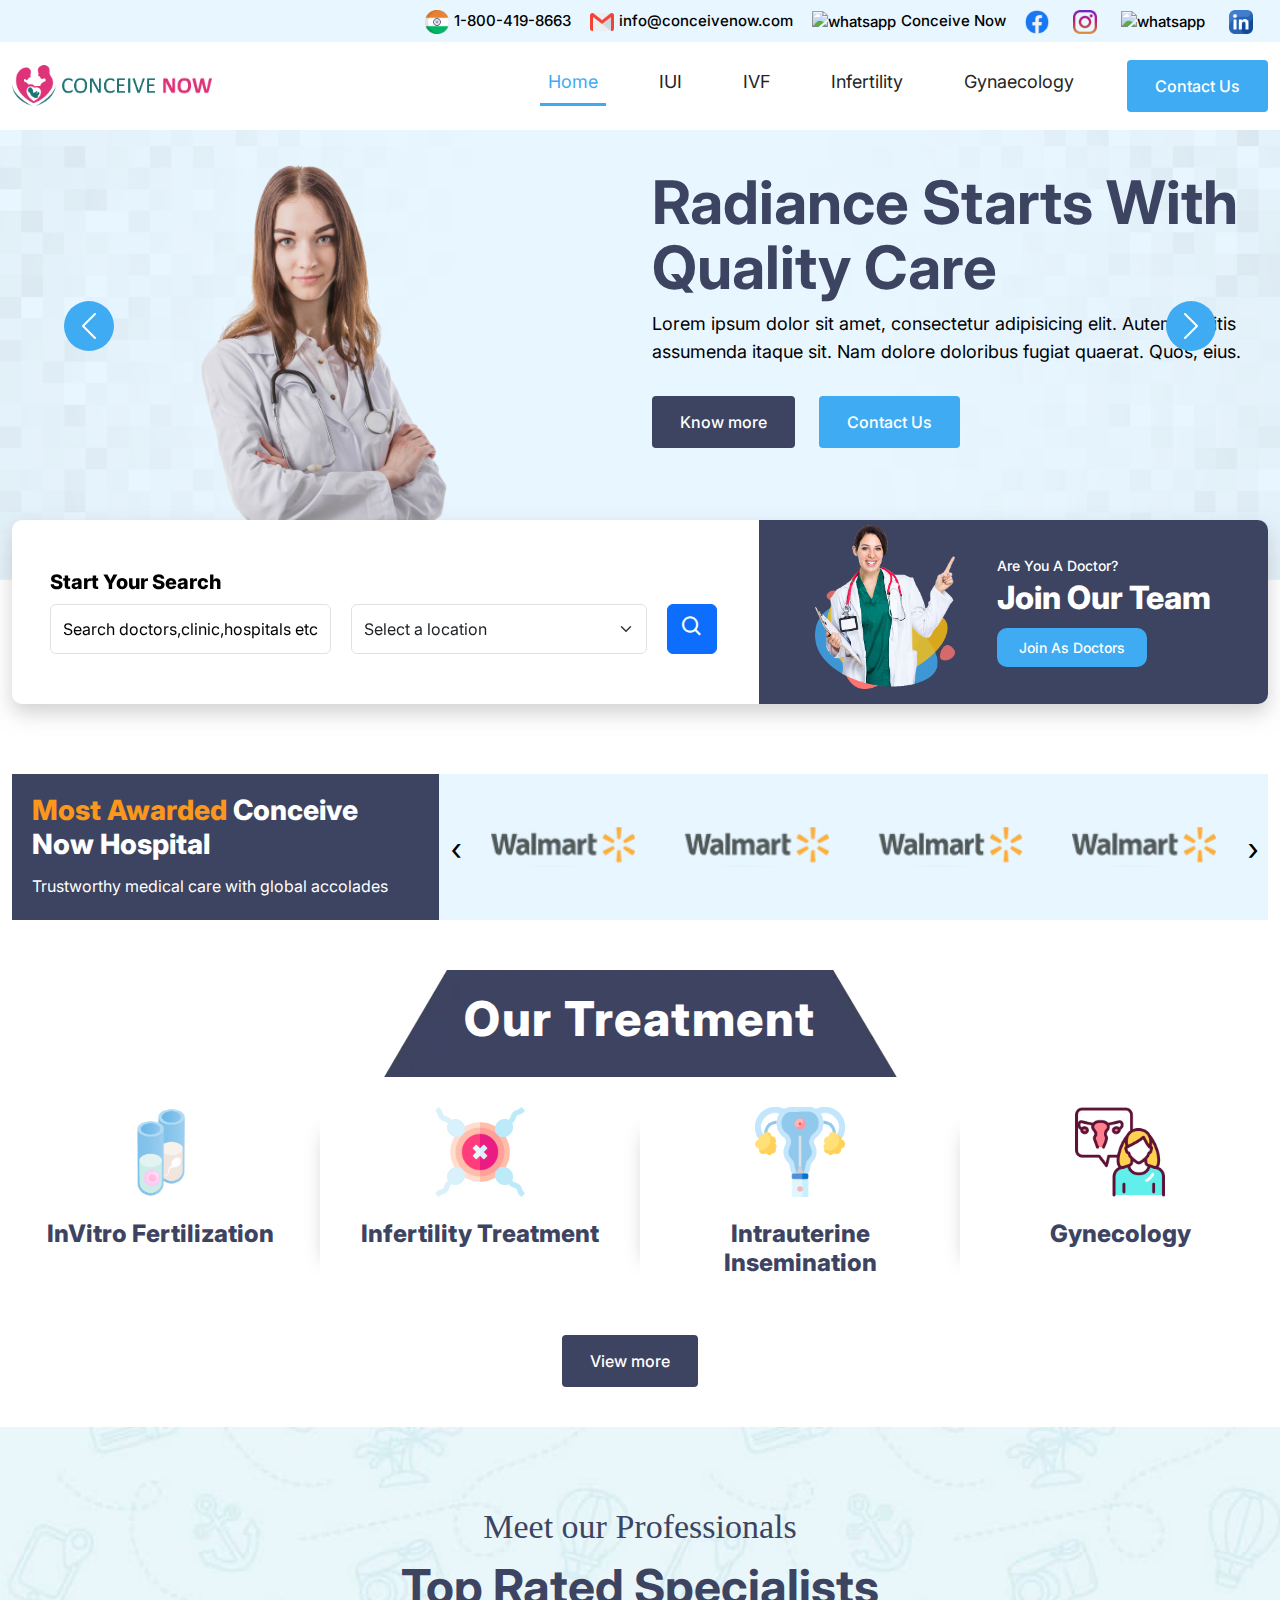
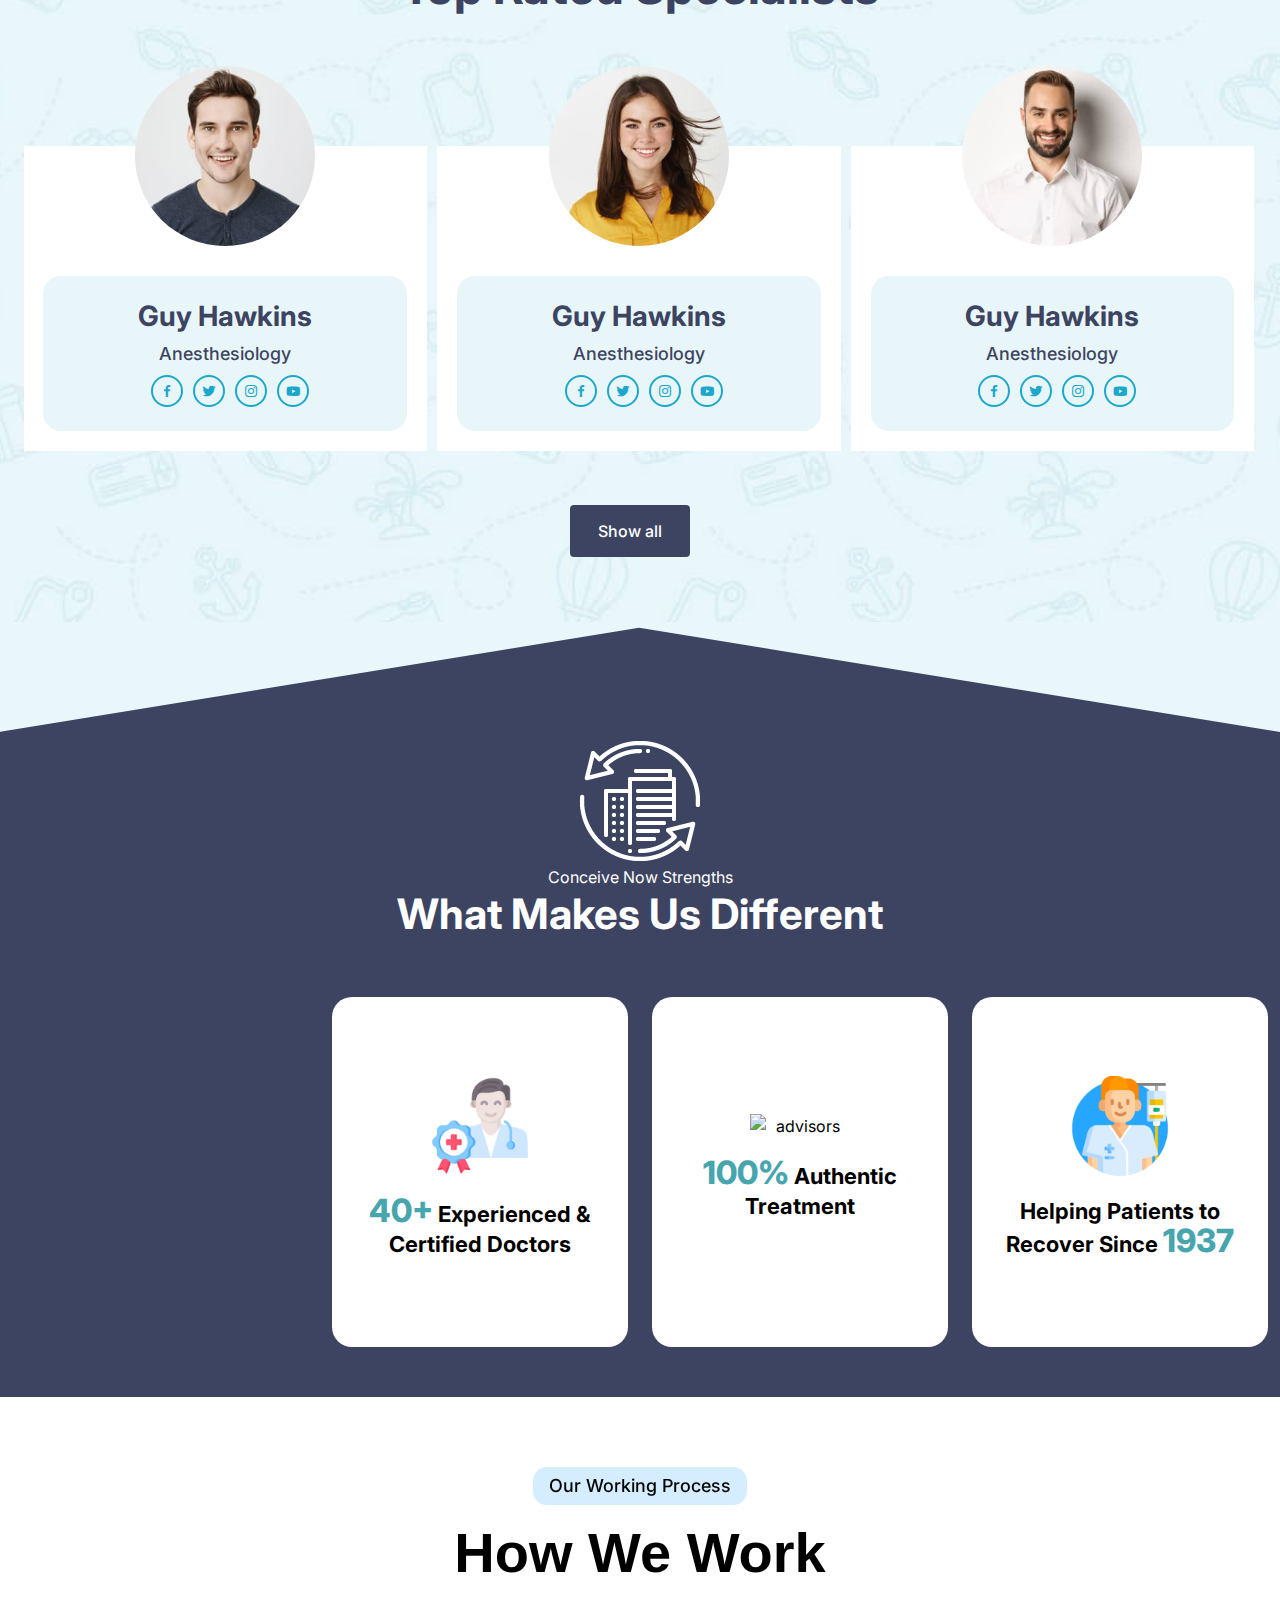
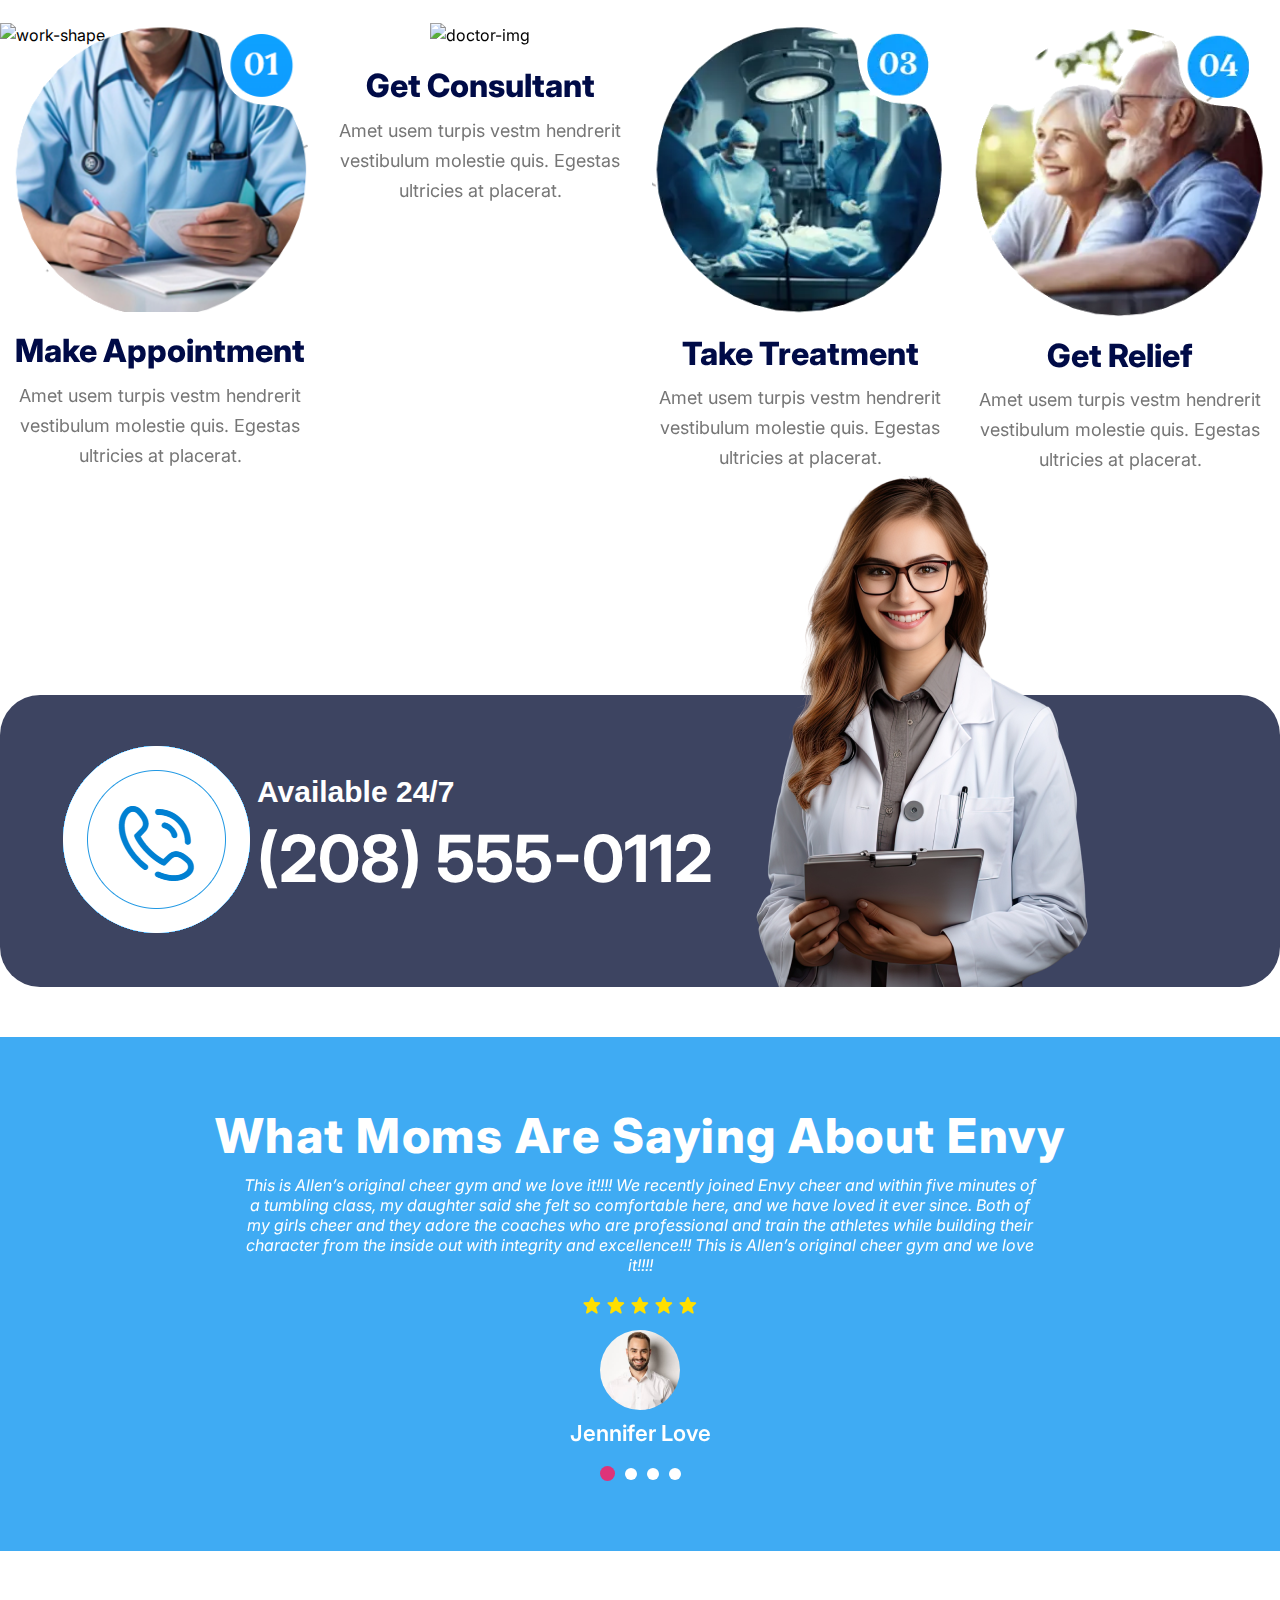
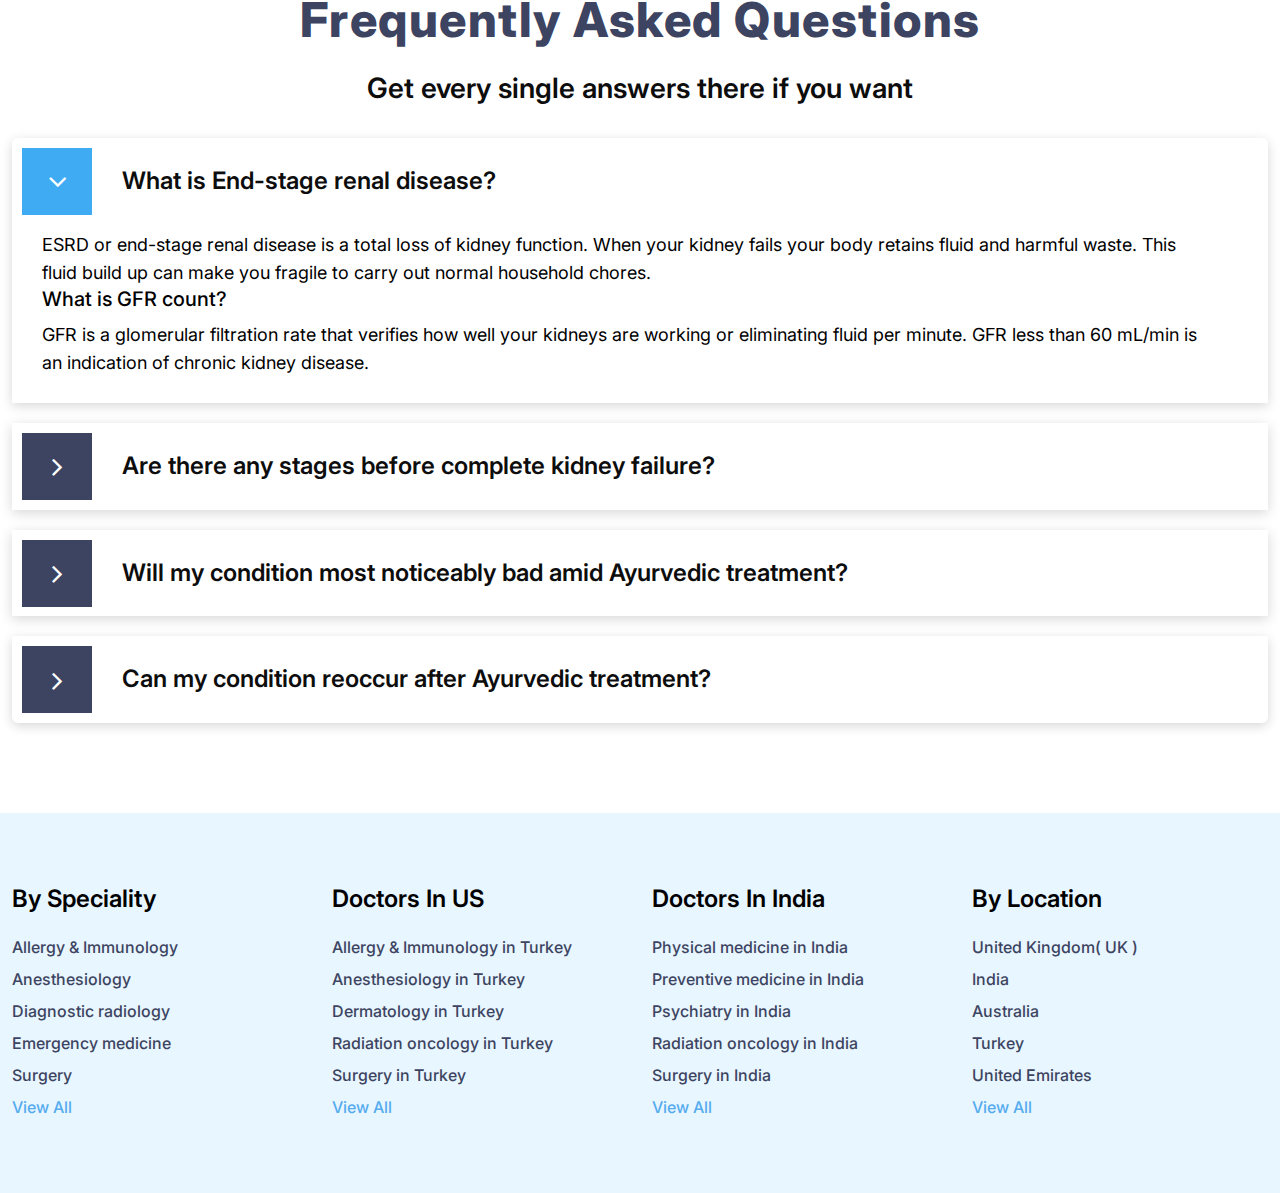
==== index.html @ 5bf01d91 "Add files via upload" ====
<!doctype html>
<html lang="en">
  <head>
    <!-- Required meta tags -->
    <meta charset="utf-8">
    <meta name="viewport" content="width=device-width, initial-scale=1, shrink-to-fit=no">
    <meta name="robots" content="noindex, nofollow">
	<!--<link rel="icon" type="image/x-icon" href="img//favicon.webp"> --->
    <!-- Bootstrap CSS -->
	<link href="https://unpkg.com/aos@2.3.1/dist/aos.css" rel="stylesheet">
	<link href='https://unpkg.com/boxicons@2.1.4/css/boxicons.min.css' rel='stylesheet'>
	<link rel="stylesheet" href="https://cdn.jsdelivr.net/npm/bootstrap@5.0.2/dist/css/bootstrap.min.css" onload="this.onload=null;this.rel='stylesheet'">
    <link rel="preload" as="style" href="https://cdnjs.cloudflare.com/ajax/libs/OwlCarousel2/2.3.4/assets/owl.carousel.min.css" onload="this.onload=null;this.rel='stylesheet'">
    <link href="https://fonts.googleapis.com/css2?family=Gowun+Batang:wght@400;700&family=Inter:opsz,wght@14..32,100..900&display=swap" rel="stylesheet">
    <link href="https://cdn.jsdelivr.net/npm/swiper@10/swiper-bundle.min.css" rel="stylesheet">
    <link rel="stylesheet" href="https://cdnjs.cloudflare.com/ajax/libs/font-awesome/4.7.0/css/font-awesome.css">
    <link href="css/style.css" type="text/css" rel="stylesheet">
	<link href="css/responsive.css" type="text/css" rel="stylesheet">
    <title>new-autus-doctor</title>
  </head>
<body>
  <header class="main-header">
    <div class="top-bar">
        <div class="container">
            <div class="social-icon">
              <a href="#" target="_blank"><img src="img/india_flag.webp" alt="whatsapp">1-800-419-8663</a>
              <a href="#" target="_blank"><img src="img/gmail_icon.webp" alt="whatsapp">info@conceivenow.com</a>
              <a href="#" target="_blank"><img src="img/whatsapp.webp" alt="whatsapp">Conceive Now</a>
                <a href="#" target="_blank"><img src="img/communication.png" alt="whatsapp"></a>
                <a href="#" target="_blank"><img src="img/instagram.png" alt="whatsapp"></a>
                <a href="#" target="_blank"><img src="img/twitter.png" alt="whatsapp"></a>
                <a href="#" target="_blank"><img src="img/linkedin.png" alt="whatsapp"></a>
            </div>
        </div>
    </div>
    <div class="menu-bar">
        <nav class="navbar navbar-expand-lg navbar-light">
            <div class="container">
              <a class="navbar-brand" href="#">
                <img src="img/logo.webp" alt="logo">
              </a>
              <button class="navbar-toggler" type="button" data-bs-toggle="collapse" data-bs-target="#navbarNavDropdown" aria-controls="navbarNavDropdown" aria-expanded="false" aria-label="Toggle navigation">
                <span class="navbar-toggler-icon"></span>
              </button>
              <div class="collapse navbar-collapse" id="navbarNavDropdown">
                <ul class="navbar-nav">
                  <li class="nav-item">
                    <a class="nav-link active" aria-current="page" href="#">Home</a>
                  </li>
                  <li class="nav-item">
                    <a class="nav-link" href="#">IUI</a>
                  </li>
                  <li class="nav-item">
                    <a class="nav-link" href="#">IVF</a>
                  </li>
                  <li class="nav-item">
                    <a class="nav-link" href="#">Infertility</a>
                  </li>
                  <li class="nav-item">
                    <a class="nav-link" href="#">Gynaecology</a>
                  </li>
                  <li class="nav-item">
                    <a class="blue-btn" href="#">Contact Us</a>
                  </li>
                </ul>
              </div>
            </div>
          </nav>
    </div>
  </header>
  
<section class="banner-sec">
  <div id="carouselExampleCaptions" class="carousel slide" data-bs-ride="carousel">
    <div class="carousel-indicators">
      <button type="button" data-bs-target="#carouselExampleCaptions" data-bs-slide-to="0" class="active" aria-current="true" aria-label="Slide 1"></button>
      <button type="button" data-bs-target="#carouselExampleCaptions" data-bs-slide-to="1" aria-label="Slide 2"></button>
      <button type="button" data-bs-target="#carouselExampleCaptions" data-bs-slide-to="2" aria-label="Slide 3"></button>
    </div>
    <div class="carousel-inner">
      <div class="carousel-item active">
        <div class="container">
          <div class="row">
            <div class="col-lg-6 col-md-6">
              <div class="bnr-img">
              <img src="img/doctor-2.png" class="d-block w-100" alt="...">
              </div>
            </div>
            <div class="col-lg-6 col-md-6">
              <div class="carousel-caption d-md-block">
                <h1>Radiance Starts With Quality Care</h1>
                <p>Lorem ipsum dolor sit amet, consectetur adipisicing elit. Autem debitis assumenda itaque sit. Nam dolore doloribus fugiat quaerat. Quos, eius.</p>
                <div class="bnr-btn">
                  <a class="sky-blue" href="#">Know more</a>
                  <a class="blue-btn" href="#">Contact Us</a>
                </div>
              </div>
            </div>
          </div>
        </div>
      </div>
      <div class="carousel-item">
        <div class="container">
          <div class="row">
            <div class="col-lg-6 col-md-6">
              <div class="bnr-img">
              <img src="img/doctor-3.png" class="d-block w-100" alt="...">
              </div>
            </div>
            <div class="col-lg-6 col-md-6">
              <div class="carousel-caption d-md-block">
                <h1>Radiance Starts With Quality Care</h1>
                <p>Lorem ipsum dolor sit amet, consectetur adipisicing elit. Autem debitis assumenda itaque sit. Nam dolore doloribus fugiat quaerat. Quos, eius.</p>
                <div class="bnr-btn">
                  <a class="sky-blue" href="#">Know more</a>
                  <a class="blue-btn" href="#">Contact Us</a>
                </div>
              </div>
            </div>
          </div>
        </div>
      </div>
      <div class="carousel-item">
        <div class="container">
          <div class="row">
            <div class="col-lg-6 col-md-6">
              <div class="bnr-img">
              <img src="img/doctor-4.png" class="d-block w-100" alt="...">
              </div>
            </div>
            <div class="col-lg-6 col-md-6">
              <div class="carousel-caption d-md-block">
                <h1>Radiance Starts With Quality Care</h1>
                <p>Lorem ipsum dolor sit amet, consectetur adipisicing elit. Autem debitis assumenda itaque sit. Nam dolore doloribus fugiat quaerat. Quos, eius.</p>
                <div class="bnr-btn">
                  <a class="sky-blue" href="#">Know more</a>
                  <a class="blue-btn" href="#">Contact Us</a>
                </div>
              </div>
            </div>
          </div>
        </div>
      </div>
      
    </div>
    <button class="carousel-control-prev" type="button" data-bs-target="#carouselExampleCaptions" data-bs-slide="prev">
      <span class="carousel-control-prev-icon" aria-hidden="true"></span>
      <span class="visually-hidden">Previous</span>
    </button>
    <button class="carousel-control-next" type="button" data-bs-target="#carouselExampleCaptions" data-bs-slide="next">
      <span class="carousel-control-next-icon" aria-hidden="true"></span>
      <span class="visually-hidden">Next</span>
    </button>
  </div>
  <div class="srch-box">
    <div class="container">
      <div class="bnrForm_box">
        <div class="row">
          <div class="col-lg-7 col-md-7 srchform_box">
            <div class="srch-left w-100">
              <h3 class="srch-title">Start Your Search</h3>
                <div class="loc-box">
                  
                  <input type="text" class="form-control" id="formGroupExampleInput" placeholder="Search doctors,clinic,hospitals etc..">
                  <select class="form-select form-control" aria-label="Default select example">
                    <option selected>Select a location</option>
                    <option value="1">India</option>
                    <option value="2">Australia</option>
                    <option value="3">Canada</option>
                    <option value="4">India</option>
                    <option value="5">Australia</option>
                    <option value="6">Canada</option>
                  </select>
                  <button type="submit" class="btn btn-primary"><i class='bx bx-search' ></i></button>
                </div>
            </div>
          </div>
          <div class="col-lg-5 col-md-5">
            <div class="srch-right">
              <img src="img/banner-3.png" alt="">
              <div class="srch-txt">
                <h6>Are You A Doctor?</h6>
                <h4>Join Our Team</h4>
                <a class="sky-blue" href="#" data-bs-toggle="modal" data-bs-target="#exampleModal">Join As Doctors</a>
              </div>
            </div>
          </div>
        </div>
      </div>
    </div>
  </div>
</section>

<!-- Modal -->
<div class="modal fade" id="exampleModal" tabindex="-1" aria-labelledby="exampleModalLabel" aria-hidden="true">
  <div class="modal-dialog modal-dialog-centered">
    <div class="modal-content p-0 form_box treatment_form">
      <div class="modal-header">
        <h4 class="fw-bold green_txt m-0">Join For a <span class="blue_Ltxt">Good Start</span></h4>
        <button type="button" class="btn-close" data-bs-dismiss="modal" aria-label="Close"></button>
      </div>
      <div class="modal-body">
        <form>
          <div class="row">
            <div class="col-lg-6">
              <div class="form-group">
                <input type="text" class="form-control" placeholder="First Name">
                </div>
            </div>
            <div class="col-lg-6">
              <div class="form-group">
                <input type="text" class="form-control" placeholder="Last Name">
                </div>
            </div>
            <div class="col-lg-6">
              <div class="form-group">
                <input type="text" class="form-control" placeholder="User Name">
                </div>
            </div>
            <div class="col-lg-6">
              <div class="form-group">
                <input type="email" class="form-control" placeholder="Email">
                </div>
            </div>
            <div class="col-lg-12">
              <div class="form-group">
                <select class="form-select form-control" aria-label="Default select example">
                  <option selected>Location</option>
                  <option value="1">Location One</option>
                  <option value="2">Location Two</option>
                  <option value="3">Location Three</option>
                </select>
                </div>
            </div>
            <div class="col-lg-6">
              <div class="form-group">
                <input type="password" class="form-control" placeholder="Password">
                </div>
            </div>
            <div class="col-lg-6">
              <div class="form-group">
                <input type="password" class="form-control" placeholder="Retype Password">
                </div>
            </div>
            <div class="col-lg-12">
              <div class="form-check form-group">
              <input type="checkbox" class="form-check-input" id="exampleCheck1">
              <label class="form-check-label" for="exampleCheck1">Consectetur Adipisicing Elit Sed Do Eiusmod Tempor Incididunt Ut Labore Et Dolore Magna Aliqua Enim Ad Minim Veniam Quis. Terms & Conditions</label>
            </div>
            </div>
          </div>
		 
		  <button type="submit" class="blue-btn w-100">Submit Now</button>
		</form>
      </div>
    </div>
  </div>
</div>
<section class="most-awarded">
  <div class="container-fluid">
    <div class="award-boxx">
      <div class="row">
        <div class="col-lg-4 col-md-4">
          <div class="award-left">
            <h3><span>Most Awarded </span>Conceive Now Hospital</h3>
            <p>Trustworthy medical care with global accolades</p>
          </div>
        </div>
        <div class="col-lg-8 col-md-8">
          <div class="awared-right">
            <div class="logo_sec">
              <div class="container text-center">
                <div class="owl-carousel text-center logoSlider owl-theme">
                  <div class="item"><div class="partner_logo"><a href="#" title="Logo" target="_blank"><img src="img/partner_logo.webp" alt="Logo"></a></div></div>
                  <div class="item"><div class="partner_logo"><a href="#" title="Logo" target="_blank"><img src="img/partner_logo.webp" alt="Logo"></a></div></div>
                  <div class="item"><div class="partner_logo"><a href="#" title="Logo" target="_blank"><img src="img/partner_logo.webp" alt="Logo"></a></div></div>
                  <div class="item"><div class="partner_logo"><a href="#" title="Logo" target="_blank"><img src="img/partner_logo.webp" alt="Logo"></a></div></div>
                  <div class="item"><div class="partner_logo"><a href="#" title="Logo" target="_blank"><img src="img/partner_logo.webp" alt="Logo"></a></div></div>
                </div>
              </div>
            </div>
          </div>
        </div>
      </div>
    </div>
  </div>
</section>

<section class="treatment">
  <div class="container">
    <div class="front-head">
      <h2 class="sec_head text-center">Our Treatment</h2>
    </div>
    <div class="row justify-content-center">
      <div class="col-lg-3 col-md-3 col-6">
        <div class="treat-img">
          <a href="#">
            <img src="img/srvc_icon.png" alt="">
            <h5>InVitro Fertilization</h5>
          </a>
        </div>
      </div>
      <div class="col-lg-3 col-md-3 col-6">
        <div class="treat-img">
          <a href="#">
            <img src="img/srvc_icon2.png" alt="">
            <h5>Infertility Treatment</h5>
          </a>
        </div>
      </div>
      <div class="col-lg-3 col-md-3 col-6">
        <div class="treat-img">
          <a href="#">
            <img src="img/srvc_icon3.png" alt="">
            <h5>Intrauterine Insemination</h5>
          </a>
        </div>
      </div>
      <div class="col-lg-3 col-md-3 col-6">
        <div class="treat-img">
          <a href="#">
            <img src="img/gynecology.png" alt="">
            <h5>Gynecology</h5>
          </a>
        </div>
      </div>
     
    </div>
    <div class="treat-btn">
      <a class="sky-blue" href="#">View more</a>
    </div>
  </div>
</section>

<section class="meet-team">
  <div class="container">
    <div class="head-title">
      <h4>Meet our Professionals</h4>
      <h3>Top Rated Specialists</h3>
    </div>
    <div class="logo_sec">
      <div class="container text-center">
        <div class="owl-carousel text-center logoSliderthree owl-theme">
          <div class="item">
              <div class="team-mainBox">
                <div class="team-img">
                  <img src="img/team_1_1.jpg" alt="team-img">
                </div>
                <div class="mainteam-boxx">
                  <div class="team-cont">
                    <h3>Guy Hawkins</h3>
                    <h5>Anesthesiology</h5>
                    <div class="social-team">
                      <a href="#"><i class='bx bxl-facebook'></i></a>
                      <a href="#"><i class='bx bxl-twitter' ></i></a>
                      <a href="#"><i class='bx bxl-instagram' ></i></a>
                      <a href="#"><i class='bx bxl-youtube' ></i></a>
                    </div>
                </div>
                </div>
              </div>
          </div>

          <div class="item">
            <div class="team-mainBox">
              <div class="team-img">
                <img src="img/team_1_2.jpg" alt="team-img">
              </div>
              <div class="mainteam-boxx">
                <div class="team-cont">
                  <h3>Guy Hawkins</h3>
                  <h5>Anesthesiology</h5>
                  <div class="social-team">
                    <a href="#"><i class='bx bxl-facebook'></i></a>
                    <a href="#"><i class='bx bxl-twitter' ></i></a>
                    <a href="#"><i class='bx bxl-instagram' ></i></a>
                    <a href="#"><i class='bx bxl-youtube' ></i></a>
                  </div>
              </div>
              </div>
            </div>
        </div>

        <div class="item">
          <div class="team-mainBox">
            <div class="team-img">
              <img src="img/team_1_3.jpg" alt="team-img">
            </div>
            <div class="mainteam-boxx">
              <div class="team-cont">
                <h3>Guy Hawkins</h3>
                <h5>Anesthesiology</h5>
                <div class="social-team">
                  <a href="#"><i class='bx bxl-facebook'></i></a>
                  <a href="#"><i class='bx bxl-twitter' ></i></a>
                  <a href="#"><i class='bx bxl-instagram' ></i></a>
                  <a href="#"><i class='bx bxl-youtube' ></i></a>
                </div>
            </div>
            </div>
          </div>
      </div>

      <div class="item">
        <div class="team-mainBox">
          <div class="team-img">
            <img src="img/team_1_4.jpg" alt="team-img">
          </div>
          <div class="mainteam-boxx">
            <div class="team-cont">
              <h3>Guy Hawkins</h3>
              <h5>Anesthesiology</h5>
              <div class="social-team">
                <a href="#"><i class='bx bxl-facebook'></i></a>
                <a href="#"><i class='bx bxl-twitter' ></i></a>
                <a href="#"><i class='bx bxl-instagram' ></i></a>
                <a href="#"><i class='bx bxl-youtube' ></i></a>
              </div>
          </div>
          </div>
        </div>
    </div>

    <div class="item">
      <div class="team-mainBox">
        <div class="team-img">
          <img src="img/team_1_1.jpg" alt="team-img">
        </div>
        <div class="mainteam-boxx">
          <div class="team-cont">
            <h3>Guy Hawkins</h3>
            <h5>Anesthesiology</h5>
            <div class="social-team">
              <a href="#"><i class='bx bxl-facebook'></i></a>
              <a href="#"><i class='bx bxl-twitter' ></i></a>
              <a href="#"><i class='bx bxl-instagram' ></i></a>
              <a href="#"><i class='bx bxl-youtube' ></i></a>
            </div>
        </div>
        </div>
      </div>
  </div>
    
          <div class="item">
            <div class="team-mainBox">
              <div class="team-img">
                <img src="img/team_1_2.jpg" alt="team-img">
              </div>
              <div class="mainteam-boxx">
                <div class="team-cont">
                  <h3>Jacob Jones</h3>
                  <h5>Anesthesiology</h5>
                  <div class="social-team">
                    <a href="#"><i class='bx bxl-facebook'></i></a>
                    <a href="#"><i class='bx bxl-twitter' ></i></a>
                    <a href="#"><i class='bx bxl-instagram' ></i></a>
                    <a href="#"><i class='bx bxl-youtube' ></i></a>
                  </div>
              </div>
              </div>
            </div>
        </div>
        <div class="item">
          <div class="team-mainBox">
            <div class="team-img">
              <img src="img/team_1_3.jpg" alt="team-img">
            </div>
            <div class="mainteam-boxx">
              <div class="team-cont">
                <h3>Jane Cooper</h3>
                <h5>Anesthesiology</h5>
                <div class="social-team">
                  <a href="#"><i class='bx bxl-facebook'></i></a>
                  <a href="#"><i class='bx bxl-twitter' ></i></a>
                  <a href="#"><i class='bx bxl-instagram' ></i></a>
                  <a href="#"><i class='bx bxl-youtube' ></i></a>
                </div>
            </div>
            </div>
          </div>
      </div>
      <div class="item">
        <div class="team-mainBox">
          <div class="team-img">
            <img src="img/team_1_4.jpg" alt="team-img">
          </div>
          <div class="mainteam-boxx">
            <div class="team-cont">
              <h3>Jacob Jones</h3>
              <h5>Anesthesiology</h5>
              <div class="social-team">
                <a href="#"><i class='bx bxl-facebook'></i></a>
                <a href="#"><i class='bx bxl-twitter' ></i></a>
                <a href="#"><i class='bx bxl-instagram' ></i></a>
                <a href="#"><i class='bx bxl-youtube' ></i></a>
              </div>
          </div>
          </div>
        </div>
    </div>
        </div>
      </div>
    </div>
    <div class="show-all text-center">
        <a href="#" class="sky-blue">Show all</a>
    </div>
  </div>
</section>

<section class="advisors-sec padd-50 pt-0">
  <div class="believe-shape">
     <div class="animation-shape">
     </div>
     <svg xmlns="http://www.w3.org/2000/svg" viewBox="0 0 1000 100" preserveAspectRatio="none">
        <path class="elementor-shape-fill" d="M500.2,94.7L0,0v100h1000V0L500.2,94.7z"></path>
     </svg>
  </div>
  <div class="container">
     <div class="row mb-5">
        <div class="col-lg-12">
           <div class="title text-center">
              <div class="title-img">
                 <img src="img/advisors-icon.webp" width="80px">
              </div>
              <span>Conceive Now Strengths</span>
<h3>What Makes Us Different</h3>                  </div>
        </div>
     </div>
     <div class="row custom_row">
        <div class="col-md-6 col-xl-3">
          <div class="overlay-boxx">
            <div class="advisors-box" data-aos="fade-up">
              <img src="img/patient.png" alt="Advisors">
              <h4>Trusted by <span>150K+</span> Patients</h4>	
              <div class="overlayy">
                <div class="over-txt"><p>Conceive Now has become a beacon of hope and care for more than 150,000 patients who trust us with their reproductive health. Building trust, we have grown in repute to achieve success not only in fertility treatments but also in comprehensive gynecological services. Each patient is unique in his or her journey; likewise, each one deserves personalized care and service.</p></div>
              </div>						  
              </div>
          </div>
       </div>
        <div class="col-md-6 col-xl-3">
          <div class="overlay-boxx">
          <div class="advisors-box aos-init aos-animate" data-aos="fade-up">
            <img src="img/certified-doctors.png" alt="advisors">
            <h4><span>40+</span> Experienced & Certified Doctors</h4>	
            <div class="overlayy">
              <div class="over-txt"><p>Conceive Now has become a beacon of hope and care for more than 150,000 patients who trust us with their reproductive health. Building trust, we have grown in repute to achieve success not only in fertility treatments but also in comprehensive gynecological services. Each patient is unique in his or her journey; likewise, each one deserves personalized care and service.</p></div>
            </div>						  
          </div>
          </div>
       </div>
          <div class="col-md-6 col-xl-3">
            <div class="overlay-boxx">
              <div class="advisors-box aos-init aos-animate" data-aos="fade-up">
                <img src="img/treatment.png" alt="advisors">
                <h4><span>100%</span> Authentic Treatment</h4>		
                <div class="overlayy">
                  <div class="over-txt">
                    <p>Conceive Now has become a beacon of hope and care for more than 150,000 patients who trust us with their reproductive health. Building trust, we have grown in repute to achieve success not only in fertility treatments but also in comprehensive gynecological services. Each patient is unique in his or her journey; likewise, each one deserves personalized care and service.</p>
                  </div>
                </div>					  
              </div>
        </div>
       </div>
        <div class="col-md-6 col-xl-3">
            <div class="overlay-boxx">     
              <div class="advisors-box aos-init aos-animate" data-aos="fade-up">
                <img src="img/patient.png" alt="advisors">
                <h4>Helping Patients to Recover Since <span>1937</span></h4>	
                <div class="overlayy">
                  <div class="over-txt">
                    <p>Conceive Now has become a beacon of hope and care for more than 150,000 patients who trust us with their reproductive health. Building trust, we have grown in repute to achieve success not only in fertility treatments but also in comprehensive gynecological services. Each patient is unique in his or her journey; likewise, each one deserves personalized care and service.</p>
                  </div>
                </div>						  
              </div>
              </div>
       </div>   
     </div>

  </div>
</section>

<section class="working-process">
	<div class="container">
		<div class="head-title">
			<h5>Our Working Process</h5>
			<h2>How We Work</h2>
		</div>
		<div class="row">
			<div class="col-lg-3 col-md-3">
				<div class="work-box">
					<div class="work-icon">
						<img src="img/doctor.webp" alt="doctor-img">
					</div>
					<div class="work-detail">
						<h4>Make Appointment</h4>
						<p>Amet usem turpis vestm hendrerit vestibulum molestie quis. Egestas ultricies at placerat.</p>
					</div>
				</div>
			</div>
			<div class="col-lg-3 col-md-3">
				<div class="work-box">
					<div class="work-icon">
						<img src="img/doctor-2-1.webp" alt="doctor-img">
					</div>
					<div class="work-detail">
						<h4>Get Consultant</h4>
						<p>Amet usem turpis vestm hendrerit vestibulum molestie quis. Egestas ultricies at placerat.</p>
					</div>
				</div>
			</div>
			<div class="col-lg-3 col-md-3">
				<div class="work-box">
					<div class="work-icon">
						<img src="img/doctor-3.webp" alt="doctor-img">
					</div>
					<div class="work-detail">
						<h4>Take Treatment</h4>
						<p>Amet usem turpis vestm hendrerit vestibulum molestie quis. Egestas ultricies at placerat.</p>
					</div>
				</div>
			</div>
			<div class="col-lg-3 col-md-3">
				<div class="work-box">
					<div class="work-icon">
						<img src="img/doctor-4.webp" alt="doctor-img">
					</div>
					<div class="work-detail">
						<h4>Get Relief</h4>
						<p>Amet usem turpis vestm hendrerit vestibulum molestie quis. Egestas ultricies at placerat.</p>
					</div>
				</div>
			</div>
		</div>
		<div class="work-shape">
			<img src="img/work-shape.svg" alt="work-shape">
		</div>
	</div>
</section>

<section class="available">
	<div class="container">
		<div class="row">
			<div class="col-lg-9">
				<div class="avilable-box d-flex align-items-center">
					<img src="img/contact-phone.webp" alt="avi-icon">
					<div class="avi-detail">
						<h4>Available 24/7</h4>
						<h2>(208) 555-0112</h2>
					</div>
				</div>
			</div>
			<div class="col-lg-3">
				<div class="avi-right">
					<img src="img/cta.e005fa55744668596a6e.png" alt="fegt">
				</div>
			</div>
		</div>
	</div>
</section>
<section class="testimonials padTB_70">
	<div class="container text-center ">
		<h2 class="sec_head white_txt">What Moms Are Saying About Envy</h2>
		<div class="test_slider">
			<div class="large-12 columns">
				<div class="owl-carousel clientSlide owl-theme">
					<div class="item">
						<div class="testi_box">
							<p>This is Allen’s original cheer gym and we love it!!!! We recently joined Envy cheer and within five minutes of a tumbling class, my daughter said she felt so comfortable here, and we have loved it ever since. Both of my girls cheer and they adore the coaches who are professional and train the athletes while building their character from the inside out with integrity and excellence!!! This is Allen’s original cheer gym and we love it!!!!</p>
							<div class="testi_user">
								<div class="star">
									<i class='bx bxs-star'></i>
									<i class='bx bxs-star'></i>
									<i class='bx bxs-star'></i>
									<i class='bx bxs-star'></i>
									<i class='bx bxs-star'></i>
								</div>
								<div class="testi_img">
									<img src="img/team_1_3.jpg" alt="Blog" width="300" height="250" loading="lazy">
								</div>
								<div class="testi_name">
									<h4>Jennifer Love</h4>
								</div>
							</div>
						</div>
					</div>
					<div class="item">
						<div class="testi_box">
							<p>This will be our girls' 3rd year at Envy Cheer, and they love it! Their tumbling has really advanced, and they love the competitions! We are so happy to be part of the Envy Cheer family. It continues to be such a positive cheer program for our girls! We love Envy Cheer!</p>
							<div class="testi_user">
								<div class="star">
									<i class='bx bxs-star'></i>
									<i class='bx bxs-star'></i>
									<i class='bx bxs-star'></i>
									<i class='bx bxs-star'></i>
									<i class='bx bxs-star'></i>
								</div>
								<div class="testi_img">
									<img src="img/team_1_3.jpg" alt="Blog" width="300" height="250" loading="lazy">
								</div>
								<div class="testi_name">
									<h4>Karen Smith</h4>
								</div>
							</div>
						</div>
					</div>
					<div class="item">
						<div class="testi_box">
							<p>I love this place I got my backhandspring and front walkover it’s better than any gym the coaches are nice,helpful and amazing They win every competition the place has 2 story and teams to level 1-8 and they have open night ever month i love it</p>
							<div class="testi_user">
								<div class="star">
									<i class='bx bxs-star'></i>
									<i class='bx bxs-star'></i>
									<i class='bx bxs-star'></i>
									<i class='bx bxs-star'></i>
									<i class='bx bxs-star'></i>
								</div>
								<div class="testi_img">
									<img src="img/team_1_3.jpg" alt="Blog" width="300" height="250" loading="lazy">
								</div>
								<div class="testi_name">
									<h4>Brianna</h4>
								</div>
							</div>
						</div>
					</div>
					<div class="item">
						<div class="testi_box">
							<p>My daughter has been at envy for 3 years now and we absolutely love it! The coaches are great and it feels like family!!</p>
							<div class="testi_user">
								<div class="star">
									<i class='bx bxs-star'></i>
									<i class='bx bxs-star'></i>
									<i class='bx bxs-star'></i>
									<i class='bx bxs-star'></i>
									<i class='bx bxs-star'></i>
								</div>
								<div class="testi_img">
									<img src="img/team_1_3.jpg" alt="Blog" width="300" height="250" loading="lazy">
								</div>
								<div class="testi_name">
									<h4>Amaryc</h4>
								</div>
							</div>
						</div>
					</div>
				</div>
			</div>
		</div>
	</div>		
</section>
<section class="collapse_sec">
  <div class="container">
  <div class="subHead_box  text-center">
    <div class="dayOne_font"><h2 class="sec_head green_txt">Frequently <span class="orange_txt">Asked Questions</span></h2></div>
    <h4>Get every single answers there if you want</h4>
  </div>
      <div class="collapse_box">
          <div class="accordion" id="accordion">
              <div class="accordion-item">
                  <h2 class="accordion-header" id="heading1">
                      <button class="accordion-button" type="button" data-bs-toggle="collapse" data-bs-target="#collapse1" aria-expanded="true" aria-controls="collapse1">
                          What is End-stage renal disease?
                      </button>
                  </h2>
                  <div id="collapse1" class="accordion-collapse collapse show" aria-labelledby="heading1" data-bs-parent="#accordion">
                      <div class="accordion-body">
                          <p>ESRD or end-stage renal disease is a total loss of kidney function. When your kidney fails your body retains fluid and harmful waste. This fluid build up can make you fragile to carry out normal household chores.</p>
            <h5>What is GFR count?</h5>
            <p>GFR is a glomerular filtration rate that verifies how well your kidneys are working or eliminating fluid per minute. GFR less than 60 mL/min is an indication of chronic kidney disease.</p>
          </div>
                  </div>
              </div>
              <div class="accordion-item">
                  <h2 class="accordion-header" id="heading2">
                      <button class="accordion-button collapsed" type="button" data-bs-toggle="collapse" data-bs-target="#collapse2" aria-expanded="false" aria-controls="collapse2">
                          Are there any stages before complete kidney failure?
                      </button>
                  </h2>
                  <div id="collapse2" class="accordion-collapse collapse" aria-labelledby="heading2" data-bs-parent="#accordion">
          <div class="accordion-body">
                          <p>ESRD or end-stage renal disease is a total loss of kidney function. When your kidney fails your body retains fluid and harmful waste. This fluid build up can make you fragile to carry out normal household chores.</p>
            <h5>What is GFR count?</h5>
            <p>GFR is a glomerular filtration rate that verifies how well your kidneys are working or eliminating fluid per minute. GFR less than 60 mL/min is an indication of chronic kidney disease.</p>
          </div>
                  </div>
              </div>
              <div class="accordion-item">
                  <h2 class="accordion-header" id="heading3">
                      <button class="accordion-button collapsed" type="button" data-bs-toggle="collapse" data-bs-target="#collapse3" aria-expanded="false" aria-controls="collapse3">
                          Will my condition most noticeably bad amid Ayurvedic treatment?
                      </button>
                  </h2>
                  <div id="collapse3" class="accordion-collapse collapse" aria-labelledby="heading3" data-bs-parent="#accordion">
          <div class="accordion-body">
                          <p>ESRD or end-stage renal disease is a total loss of kidney function. When your kidney fails your body retains fluid and harmful waste. This fluid build up can make you fragile to carry out normal household chores.</p>
            <h5>What is GFR count?</h5>
            <p>GFR is a glomerular filtration rate that verifies how well your kidneys are working or eliminating fluid per minute. GFR less than 60 mL/min is an indication of chronic kidney disease.</p>
          </div>
                  </div>
              </div>
              <div class="accordion-item">
                  <h2 class="accordion-header" id="heading4">
                      <button class="accordion-button collapsed" type="button" data-bs-toggle="collapse" data-bs-target="#collapse4" aria-expanded="false" aria-controls="collapse4">
                          Can my condition reoccur after Ayurvedic treatment?
                      </button>
                  </h2>
                  <div id="collapse4" class="accordion-collapse collapse" aria-labelledby="heading4" data-bs-parent="#accordion">
          <div class="accordion-body">
                          <p>ESRD or end-stage renal disease is a total loss of kidney function. When your kidney fails your body retains fluid and harmful waste. This fluid build up can make you fragile to carry out normal household chores.</p>
            <h5>What is GFR count?</h5>
            <p>GFR is a glomerular filtration rate that verifies how well your kidneys are working or eliminating fluid per minute. GFR less than 60 mL/min is an indication of chronic kidney disease.</p>
          </div>
                  </div>
              </div>
          </div>
      </div>
  </div>
</section>

<footer class="footer-sec">
  <div class="container">
    <div class="row">
      <div class="col-lg-3 col-md-3 col-6">
        <div class="ftr-head">
          <h3>By Speciality </h3>
        </div>
        <ul class="ftr-list">
          <li><a href="#">Allergy & Immunology</a></li>
          <li><a href="#">Anesthesiology</a></li>
          <li><a href="#">Diagnostic radiology</a></li>
          <li><a href="#">Emergency medicine</a></li>
          <li><a href="#">Surgery</a></li>
          <li><a href="#" class="view-more">View All</a></li>
        </ul>
      </div>
      <div class="col-lg-3 col-md-3 col-6">
        <div class="ftr-head">
          <h3>Doctors In US </h3>
        </div>
        <ul class="ftr-list">
          <li><a href="#">Allergy & Immunology in Turkey</a></li>
          <li><a href="#">Anesthesiology in Turkey	</a></li>
          <li><a href="#">Dermatology in Turkey	</a></li>
          <li><a href="#">Radiation oncology in Turkey	</a></li>
          <li><a href="#">Surgery in Turkey</a></li>
          <li><a href="#" class="view-more">View All</a></li>
        </ul>
      </div>
      <div class="col-lg-3 col-md-3 col-6">
        <div class="ftr-head">
          <h3>Doctors In India </h3>
        </div>
        <ul class="ftr-list">
          <li><a href="#">Physical medicine in India</a></li>
          <li><a href="#">Preventive medicine in India		</a></li>
          <li><a href="#">Psychiatry in India		</a></li>
          <li><a href="#">Radiation oncology in India				</a></li>
          <li><a href="#">Surgery in India</a></li>
          <li><a href="#" class="view-more">View All</a></li>
        </ul>
      </div>
      <div class="col-lg-3 col-md-3 col-6">
        <div class="ftr-head">
          <h3>By Location </h3>
        </div>
        <ul class="ftr-list">
          <li><a href="#">United Kingdom( UK )</a></li>
          <li><a href="#">India	</a></li>
          <li><a href="#">Australia</a></li>
          <li><a href="#">Turkey	</a></li>
          <li><a href="#">United Emirates</a></li>
          <li><a href="#" class="view-more">View All</a></li>
        </ul>
      </div>
    </div>
  </div>
</footer>



<button onclick="topFunction()" id="myBtn" title="Go to top"><i class='bx bx-up-arrow-alt'></i></button>
<!-- jQuery first, then Popper.js, then Bootstrap JS -->
<script src="https://cdnjs.cloudflare.com/ajax/libs/jquery/3.6.1/jquery.min.js"></script>
<script src="https://cdn.jsdelivr.net/npm/@popperjs/core@2.9.2/dist/umd/popper.min.js"></script>
<script src="https://cdn.jsdelivr.net/npm/bootstrap@5.0.2/dist/js/bootstrap.min.js"></script>
<script src="https://cdnjs.cloudflare.com/ajax/libs/OwlCarousel2/2.3.4/owl.carousel.min.js"></script>
<script src="https://unpkg.com/aos@2.3.1/dist/aos.js"></script>
<script src="https://cdn.jsdelivr.net/npm/swiper@10/swiper-bundle.min.js"></script>
<script src="js/script.js"></script>
</body>
</html>
---- css/style.css ----
html{overflow-x:hidden;scroll-behavior:smooth}
body{background:#fff;margin:0;padding:0!important;font-family: "Inter", sans-serif;font-weight:400;color:#000;overflow-x:hidden}
*{box-sizing:border-box}
p{font-size:18px;line-height:28px;color:#000;margin:0}
#myBtn{display:none;position:fixed;bottom:20px;right:30px;z-index:99;font-size:28px;border:none;outline:0;background:#864716;color:#fff;cursor:pointer;padding:0;width:60px;height:60px;border-radius:100%}
#myBtn:hover{background-color:#4a6cb0}
#myBtn i {margin-top: 10px;}
a,a:focus,a:hover{text-decoration:none!important;transition:ease-in-out .3s}
a{color:#000 ;font-weight:500;}
button:focus{box-shadow:none!important}
ul{padding:0;margin:0;list-style: none;}
img{max-width:100%;width:auto;height:auto;object-fit: cover;}
::placeholder{color:#000!important}
button:focus{outline:0!important}
.black_txt{color:#000!important}
.blackL_txt{color:#2a2e32!important}
.white_txt{color:#fff!important}
.pink_txt{color:#ed9aa4!important}
.gray_txt{color:#66696c!important}
.blue_txt{color:#da0102!important}
.gray_bg {background: #f9f9f9;}
h1, h2, h3, h4, h5, h6{color: #000;}
.container{max-width:1300px}


.header_sticky {
    position: fixed;
    z-index: 991;
    top: 0;
    left: 0;
    width: 100%;
}
.header_sticky .top-bar {
    display: none;
}
.mail-adrs a {
    color: #ccc;
    text-align: center;
    vertical-align: middle;
    font-size: 14px;
}
.mail-adrs span {
    margin-right: 5px;
}
.mail-adrs span {
    font-size: 22px;
    color: #fff;
    vertical-align: middle;
    margin-right: 5px;
}
.mail-adrs a:not(:last-child){
    margin-right: 12px;
}
.social-icon a {
    color: #c10404;
    width: 30px;
    height: 30px;
    text-align: center;
    font-size: 18px;
    margin-right: 5px;
    padding: 5px;
}
.top-bar {
    padding: 8px 0;
    background: #e8f6ff;
}
.social-icon {
    text-align: end;
}
.social-icon a img {
    width: 24px;
    margin-right: 5px;
}

.navbar-brand img {
    max-width:200px;
}

.navbar-light .navbar-nav .nav-link{
    font-size: 18px;
    border-bottom: 3px solid transparent;
    color: #242424;
}
.nav-item:not(:last-child) {
    padding-right: 45px;
}
.navbar-expand-lg .navbar-nav {
    margin-left:auto;
}
.navbar-light .navbar-nav .nav-link.active{
    color: #3fabf3;
    border-color: #3fabf3;
}
.navbar-light .navbar-nav .nav-link:hover{
    color: #3fabf3;
    border-bottom: 3px solid #3fabf3;
    transition: all ease-out .4s;
}
.blue-btn {
    border: 2px solid #3fabf3;
    border-radius: 4px;
    background: #3fabf3;
    color: #fff;
    font-size: 16px;
    padding: 12px 26px;
    display: inline-block;
}
.blue-btn:hover{
    color: #000 !important;
    border-color: #3fabf3;
    background-color:#fff;
    box-shadow: 0 9px 20px 0 rgba(63,171,243,0.5);
}
.menu-bar {
    padding: 10px 0;
    background: #fff;
}
.carousel-item {
    background: url(../img/banner-bg.png);
    background-repeat: no-repeat;
    background-size: cover;
}
.bnr-img img {
    max-width: 450px !important;
    margin: 0 auto;
}
.banner-sec .carousel-caption{
    position: static;
    text-align: left;
}
.banner-sec h1 {
    font-size: 60px;
    color: #3d4461;
    font-weight: 700;
    line-height:65px;
    margin-top: 20px;
}
.banner-sec p{
    color: #000;
    font-size:18px;
}
.sky-blue {
    margin-right: 20px;
}
.sky-blue{
    border: 2px solid #3d4461;
    border-radius: 4px;
    background:#3d4461;
    color: #fff;
    font-size: 16px;
    padding: 12px 26px;
    display: inline-block;
}
.sky-blue:hover{
    box-shadow: 0 9px 20px 0 rgba(63,171,243,0.5);
    color: #fff;
    background:#3fabf3 ;
    border-color:#3fabf3 ;
}
.srch-right .sky-blue{
    background: #3fabf3;
    border-color: #3fabf3;
    border-radius: 5px;
}
.dc-num{
    font: 300 120px / 104px 'Poppins', sans-serif;
    color: rgba(61, 68, 97, 0.10);
    margin-left: -5px;
}
button.carousel-control-prev {
    background: #3fabf3;
    width: 50px;
    height: 50px;
    border-radius: 50%;
    color: black;
    opacity: 9;
    top: 38%;
    left: 5%;
}
button.carousel-control-next {
    width: 50px;
    height: 50px;
    color: black;
    background: #3fabf3;
    border-radius: 50%;
    opacity: 9;
    top: 38%;
    right: 5%;
}
.carousel-indicators  {
    opacity: 0;
}
.bnr-btn {
    margin-top: 30px;
}
.srch-title{
    font-size: 20px;
    font-weight: 800;
}
.loc-box {
    display: flex;
    align-items: center;
    justify-content: space-between;
}
.srchform_box .form-control{
    margin-right: 20px;
    height: 50px;
}
.srch-right img {
    width: 140px;
    margin-top: -10px;
}
.srch-right {
    display: flex;
    align-items: center;
    justify-content: space-evenly;
    background: #3d4461;
    padding: 15px;
}
.bnrForm_box {
    box-shadow: 0 9px 20px 0 rgba(165, 165, 165, 0.5);
    border-radius: 10px;
    overflow: hidden;
    margin-top: -60px;
    position: relative;
    background: #fff;
}
.srchform_box {
    display: flex;
    align-items: center;
    padding: 30px 30px 30px 50px;
}
.srch-txt h6 {
    color: #fff;
    font-size: 14px;
    font-weight: 500;
    margin: 0;
    padding: 0;
}
.srch-txt h4 {
    color: #fff;
    font-size: 32px;
    font-weight: 800;
    margin: 5px 0 10px 0;
}
.srch-txt .sky-blue {
    padding: 7px 20px;
    font-size: 14px;
    border-radius: 10px;
}
.btn-primary {
    color: #fff;
    background-color: #0d6efd;
    border-color: #0d6efd;
    font-size: 24px;
    text-align: center;
}
.most-awarded {
    padding: 70px 0;
}
.award-left h3 {
    font-size: 28px;
    color: #fff;
    font-weight: 800;
}
.award-left p{
    color: #fff;
    font-size: 16px;
    height: 100%;
}
.award-left{
    background: #3d4461;
    padding: 20px;
}
.awared-right {
    background: #e8f6ff !important;
    padding: 40px;
    height: 100%;
    display: flex;
    align-items: center;
}
.awared-right .logo_sec {
    width: 100%;
}
.owl-carousel.text-center.logoSlider.owl-theme.owl-loaded.owl-drag {
    display: flex;
    align-items: center;
    justify-content: center;
}
.award-boxx {
    background: #3d4461;
}
.award-left h3 span{
    color: #fa971c!important;
}
.awared-right button.owl-prev {
    position: absolute;
    top: -5%;
    left: -40px;
    font-size: 32px!important;
}
.awared-right button.owl-next {
    position: absolute;
    top: -5%;
    right: -42px;
    font-size: 32px!important;
}


.meet-team {
    background: url(../img/tour_bg_1.jpg);
    background-repeat: no-repeat;
    background-size: cover;
    background-position: center;
    padding: 80px 0 70px 0;
}
.head-title {
    text-align: center;
}
.head-title h4 {
    font-size: 34px;
    font-weight: 400;
    color: #3d4461;
    font-family: "Montez", cursive;
}
.head-title h3 {
    font-size: 48px;
    font-weight: 700;
    color: #3d4461;
    margin-top: 0;
    padding-top: 0;
}
.meet-team .logo_sec {
    margin-top: 50px;
}
.team-img {
    width: 180px;
    height: auto;
    text-align: center;
    margin: 0 auto;
}
.mainteam-boxx {
    background: #fff;
    padding: 130px 20px 20px 20px;
    margin-top: -100px;
}
.team-cont {
    background: #E9F6F9;
    padding: 24px 28px;
    border-radius: 18px;
}
.team-cont h3 {
    font-size: 28px;
    font-weight: 700;
    color: #3d4461;
}
.team-cont h5 {
    font-size: 18px;
    font-weight: 500;
    color: #3d4461;
}
.social-team {
    display: flex;
    align-items: center;
    justify-content: center;
}
.team-img img {
    border-radius: 50%;
}
.social-team a {
    border: 2px solid #1ca8cb;
    color: #1ca8cb;
    width: 32px;
    height: 32px;
    border-radius: 50%;
    display: flex;
    justify-content: center;
    align-items: center;
    margin-left: 10px;
}
.team-cont:hover {
    background: #1ca8cb;
    transition: all ease-in-out .4s;
}
.team-cont:hover h3 {
    color: #fff;
}
.team-cont:hover h5 {
    color: #fff;
}
.team-cont:hover .social-team a {
    color: #fff;
    border-color: #fff;
}


.available {
    padding: 150px 0 0px;
    position: relative;
}
.available .container {
   /* background: url(../img/cta-shape.e9c4d14….png); */
    background-repeat: no-repeat;
    background-size: cover;
    background-color: #3d4461;
    border-radius: 40px;
}
.avi-right {
    position: absolute;
    bottom:0px;
    right: 180px;
}
.avilable-box {
    padding: 46px;
}
.avi-detail h4 {
    font-size: 30px;
    color: #fff;
    font-weight: 600;
    font-family: Poppins, sans-serif;
}
.avi-detail h2 {
    font-size: 65px;
    font-weight: 700;
    color: #fff;
}
.show-btn{
    border: 2px solid #3fabf3;
    border-radius: 4px;
    background: #fff;
    color: #000;
    font-size: 16px;
    padding: 12px 30px;
    display: inline-block;
}
.show-btn:hover {
    color: #fff !important;
    border-color: #3fabf3;
    background-color: #3fabf3;
    box-shadow: 0 9px 20px 0 rgba(63, 171, 243, 0.5);
}
.show-all {
    margin-top: 30px;
}
.sec_head {
    font-size: 48px;
    font-weight: 800;
    letter-spacing: 1.5px;
    color: #fff;
}
.treat-img {
    text-align: center;
}
.treatment {
    background: #fff;
    padding: 70px 0 40px;
}
.treat-img h5 {
    display: block;
    color: #3d4461;
    font-size: 24px;
    line-height: normal;
    margin-top: 22px;
    font-weight: 800;
}
.treat-img img {
    max-height: 90px;
}
.front-head {
    background: url(../img/newhead_bg.webp);
    background-repeat: no-repeat;
    background-position: center;
    padding: 20px 0;
    margin-top: -90px;
    margin-bottom: 30px;
}
.treatment .row>div:not(:first-child) {
    box-shadow: -20px 0 20px -28px rgb(17 17 17 / 34%);
}
.treat-btn {
    text-align: center;
    margin-top: 48px;
}


.working-process {
    padding: 70px 0 70px;
    position: relative;
}
.work-box {
    text-align: center;
}
.work-detail h4 {
    font-size: 32px;
    font-weight: 800;
    margin-top: 20px;
    color: #000b47;
}
.work-detail p {
    color: #767676;
    font-size: 18px;
    font-weight: 400;
    line-height: 30px;
}
.head-title h5 {
    background: #d5eeff;
    display: inline-block;
    font-size: 18px;
    padding: 8px 16px;
    border-radius: 14px;
    font-weight: 500;
}
.head-title h2 {
    text-align: center;
    font-size: 56px;
    font-weight: 700;
    margin-bottom: 32px;
    font-family: Poppins, sans-serif;
    line-height: 75px;
}
.head-title {
    text-align: center;
}
.work-shape {
    position: absolute;
    top:30%;
    left: 0;
    right: 0;
    bottom: 0;
    z-index: -1;
}


.choose_sec {
    background: #5a6bb0;
    padding:90px 0;
}
.choose_sec .sec_head {
    margin-bottom: 50px;
}
.orange_txt {
    color: #fff !important;
}
.choose_icon {
    width: 127px;
    height: 127px;
    margin: 0 auto;
    background: url(../img/polygon.webp) no-repeat;
    display: flex;
    align-items: center;
    justify-content: center;
}
.choose_box h4 {
    color: #fff;
    margin: 20px auto 15px;
    font-size: 22px;
    max-width: 246px;
}
.choose_box h4 span {
    font-size: 45px;
    font-weight: 800;
    color: #fff;
    vertical-align: middle;
}
.choose_sec .row > div:nth-child(even) .choose_box {
    display: flex;
    flex-wrap: wrap;
    flex-direction: column-reverse !important;
}


.subHead_box {
    margin-bottom: 30px;
}
.subHead_box .sec_head {
    margin-bottom: 0;
}
.subHead_box h4 {
    font-size: 28px;
    color: #0d0d0d;
    font-weight: 600;
    margin: 20px 0 0;
    line-height: 1.4;
}
.collapse_box .accordion-item {
    border: none;
    box-shadow: 0 3px 12px #00000029;
    padding: 10px 50px 10px 10px;
    margin-bottom: 20px;
}
.accordion-header {
    margin-bottom: 0;
}
.collapse_box .accordion-item .accordion-button {
    padding: 19px 0 19px 100px;
    color: #0d0d0d;
    font-size: 24px;
    font-weight: 600;
    background: #fff;
    border: none;
    box-shadow: none;
}
.collapse_box .accordion-button::after {
    position: absolute;
    left: 0;
    width: 70px;
    height: 67px;
    background: #3d4461;
    content: "\f105";
    font: normal normal normal 14px / 1 FontAwesome;
    display: flex;
    align-items: center;
    justify-content: center;
    color: #fff;
    font-size: 30px;
}
.collapse_box .accordion-button:not(.collapsed)::after {
    content: "\f107";
    transform: inherit;
    background: #3fabf3;
}
.accordion-button:not(.collapsed)::after {
    background-image: url();
    transform: rotate(-180deg);
}
.accordion-button::after {
    flex-shrink: 0;
    width: 1.25rem;
    height: 1.25rem;
    margin-left: auto;
    content: "";
    background-image: url(../img/download.svg);
    background-repeat: no-repeat;
    background-size: 1.25rem;
    transition: transform .2s ease-in-out;
}
.collapse_box .accordion-item .accordion-button {
    padding: 19px 0 19px 100px;
    color: #0d0d0d;
    font-size: 24px;
    font-weight: 600;
    background: #fff;
    border: none;
    box-shadow: none;
}
.collapse_sec{
    padding: 40px 0 70px 0;
}
.collapse_sec .sec_head {
    font-size: 48px;
    font-weight: 800;
    letter-spacing: 1.5px;
    color: #3d4461;
}
.collapse_sec .sec_head span{
    color: #3d4461 !important;
}


.footer-sec{
    padding: 70px 0;
    background: #e8f6ff;
}
.ftr-list li a:after {
    left: 0;
    top: 7px;
    opacity: 0;
    width: 3px;
    height: 3px;
    content: '';
    visibility: hidden;
    position: absolute;
    background:#3d4461;
}
.ftr-list li:hover a:after {
    opacity: 1;
    visibility: visible;
}
.ftr-list li:hover a{
    padding-left: 12px;
}
.ftr-head h3 {
    margin: 0;
    display: block;
    font-size: 24px;
    font-weight: 600;
    line-height: 32px;
    margin-bottom: 16px;
}
.ftr-list li a {
    display: block;
    position: relative;
    line-height: inherit;
    color: #3d4461;
    font-size: 16px;
}
.ftr-list li {
    padding: 5px 0;
    line-height: 22px;
}
.view-more {
    color: #55acee !important;
}


.blue_bg{
    background: #3d4461;
}
.sort_list {
    display: flex;
    justify-content: space-between;
}
.doc-listSec {
    padding: 70px 0;
}
.sort_list label {
    color: #767676;
    font-size: 14px;
    font-weight: 400;
}
.doc-breif .flex-shrink-0 img {
    width: 160px;
    border-radius:0px;
    height: 170px;
    object-position: top center;
  }
  .doc-breif .flex-shrink-0 img {
    width: 140px;
    border-radius: 5px;
    height: 140px;
    object-position: top center;
}
  .similar_doc .doc-breif .flex-shrink-0 img {
    width: 100px;
    height: 100px;
}
.mark-img{
    max-width: 26px;
}
.profession{
    color: #3fabf3;
    font-size: 14px;
    font-weight: 500;
}
.breif-txt h4{
    margin: 0;
}
.breif-txt h4 a {
    color: #3d4461;
    font-size: 22px;
    font-weight: 700;
}
.dName{
    color: #3d4461;
    font-size:18px;
    font-weight: 700;
}
.breif-txt p {
    color: #767676;
    font-size: 13px;
    line-height: 1.2;
    margin-top: 6px;
}
.rating i {
    color: #FFDF00;
    font-size: 18px;
}
.badge_box .badge {
    color: #767676;
    background: #f7f7f7;
    padding: 8px 16px;
    font-weight: 400;
}
.badge_box .badge:not(:last-child){margin: 0 5px 5px 0;}
.badge_box {
    margin-top: 20px;
}
.badge:hover{
    background: #55acee;
    color: #fff;
}
.view-more {
    font-size: 14px;
    text-transform: capitalize;
    display: inline-block;
}
.rating {
    margin-top: 10px;
    font-size: 14px;
    color: #767676;
}
.doc-breif {
    padding: 20px;
    width: 100%;
}
.doc-contact ul li {
    display: block;
    color: #767676;
    font-size: 14px;
    line-height: 1.3;
    margin-bottom: 10px;
}
.view-profile {
    border: 2px solid #3fabf3;
    font-size: 14px;
    font-weight: 500;
    padding: 8px 8px;
    border-radius: 5px;
    text-transform: capitalize;
    display: block;
    text-align: center;
}
.view-profile:hover{
    background: #55acee;
    color: #fff;
}
.profilr-btn {
    margin-top: 44px;
}
.docList_bx {
    margin-top: 20px;
    margin-bottom: 30px;
    border: 1px solid #eee;
    border-radius: 5px;
}
.docList_bx:hover{
    box-shadow: 0 9px 20px 0 rgba(165, 165, 165, 0.50);
}
.doc-contact {
    border-left: 1px solid #eee;
    padding: 30px 20px;
}

.pagination {
    justify-content: center;
    margin-top: 40px
}

.pagination li:not(:last-child) {
    margin-right: 20px
}
.pagination a,.pagination span {
    width: 52px;
    height: 52px;
    border: 1px solid #AFCBDF;
    border-radius: 100%!important;
    display: flex;
    align-items: center;
    justify-content: center;
    color: #202020!important;
    font-size: 16px;
    font-weight: 500;
    margin: 0!important
}
.page-item.active .page-link,.pagination a:hover {
    background: #3fabf3;
    border-color: #3fabf3;
    color: #fff !important;
}
.pagination li:first-child a img {
    transform: scaleX(-1)
}


/* Doctor page CSS start here */
.doc_bnr{    
    background: url(../img/doc_bnr.webp) no-repeat center/cover;
    background-position: center right;
    height: 300px;
}
.doctor_sec {
    position: relative;
    background: #fbfbfb;
    padding: 50px 0;
}
.doc_rating h6 {
    margin: 0 !important;
}
.doc_rating .fa {
    color: #ffff;
    font-size: 18px;
    margin-right: 5px;
}
.star_div .fa {
    color: #FFDF00;
    font-size: 18px;
    margin: 0 1px;
}
.doc_card {
    box-shadow: 0px 3px 12px #00000029;
    padding: 20px;
    border-radius: 20px;
    border: 1px solid #cfcfcf;
    background: #fff;
}
.docQua_box {
    border-radius: 6px;
    padding: 20px 15px;
    margin-bottom: 20px;
    box-shadow: -2px 6px 30px rgb(0 0 0 / 10%);
}
#bookForm {
    padding: 30px;
}
.docDtl_box .form_box textarea.form-control {
    height: 117px;
}
.doctor_sec h1 {
    font-size: 30px;
    margin-bottom: 30px;
}
.docDtl_box > .row > div {
    margin-top: 24px;
}
.docQua_dtl:not(:last-child) {
    margin-bottom: 24px;
    padding-bottom: 24px;
    border-bottom: 1px solid #ccc;
}
.treatment_content .docQua_dtl {
    background: #fff;
    padding: 12px 20px;
}
.docQua_dtl ul {
    padding-left: 20px;
}
.docQua_dtl h6, .docQua_box h6 {
    font-weight: bold;
    margin-bottom: 10px;
    font-size: 20px;
}
.docQua_dtl h6 .fa {
    color: #3fabf3;
    margin-right: 10px;
    font-size: 24px;
    vertical-align: middle;
}
.docQua_dtl p {
    font-size: 14px;
    margin-bottom: 10px;
}
.docQua_box li {
    font-size: 14px;
    /*background: url(../img/checked.webp) no-repeat;*/
    background-size: 14px;
    padding-left: 20px;
    background-position: left top 5px;
    list-style: none;
}
.docQua_box li:not(:last-child){margin-bottom:0px;}
.write_review {
    font-weight: 500;
}
.write_review .fa {
    font-size: 18px !important;
    margin-right: 5px !important;
    color: #3fabf3;
}
.review_head, .review_name {
    display: flex;
    align-items: center;
    justify-content: space-between;
}
.review_head {
    margin-bottom: 10px;
}
.review_photo {
    width: 40px;
    height: 40px;
    overflow: hidden;
    border-radius: 100%;
    background: #99c371;
    margin-right: 10px;
}
.review_name h5 {
    font-size: 16px;
    font-weight: 600;
    margin: 0;
}
.review_box:not(:last-child) {
    margin-bottom: 15px;
    padding-bottom: 15px;
    border-bottom: 1px solid #ccc;
}
.docQua_dtl .doc_rating {
    margin: 0 0 20px;
    background: none;
    padding: 0;
    border-radius: 0;
}
.treatment_list ul {
    display: flex;
    flex-wrap: wrap;
}
.treatment_list ul li {
    width: 50%;
    padding-right: 12px;
}
.doctor_sec .trtmntTabs {
    margin: 0;
}
.blue_Ltxt{color: #3fabf3;}

.treatment_form {
    padding: 20px;
    box-shadow: -2px 6px 30px rgb(0 0 0 / 10%);
    border-radius: 20px;
    border: 1px solid #cfcfcf;
    background: #fff;
}
.treatment_form h4 {
    font-size: 24px;
    font-weight: 500;
    margin-bottom: 20px;
}
.treatment_form .form-group {
    margin-bottom: 12px;
}
.form_box .form-control {
    border: none;
    background-color: #fff;
    padding: 15px 20px;
    font-size: 14px;
    border: 1px solid #d0d0d0;
}
.review_photo img {
    width: 100%;
    height: 100%;
}
.col-lg-12.srchform_box {
    padding: 30px 40px;
}


.similar_doc .doc-breif {
    padding: 10px;
    background: #fff;
    border: 1px solid #eee;
    border-radius: 6px;
    margin-top: 15px;
    box-shadow: -2px 6px 30px rgb(0 0 0 / 10%);
}
.doc_rating.similar_doc .doc-breif .flex-shrink-0 img {
    width: 100px;
    height: 100px;
}
.breif-txt .blue-btn {
    padding: 6px 12px;
    font-size: 14px;
}
/* Doctor page CSS end here */


/*=====advisors  sec css start here===*/
.advisors-sec {
    background-color: transparent;
    background-color: #3d4461;
    padding-top: 0;
    position: relative;
}
.advisors-box {
    background: #fff;
    border-radius: 20px;
    padding: 30px 30px;
    text-align: center;
    height: 350px;
    display: flex;
    flex-direction: column;
    justify-content: center;
    align-items: center;
    transition: 0.5s all ease-in-out;
}

.advisors-box img {
    width: 100px;
    margin-bottom: 20px;
}

.advisors-box h4 {
    font-weight: 700;
    font-size: 22px;
    line-height: 30px;
}

.advisors-box p {
    line-height: 25px;
    font-size: 16px;
}
.advisors-sec .title h3 {
    color: #fff;
    font-size: 42px;
    font-weight: 700;
}
.advisors-sec .title span {
    color: #fff;
}
.advisors-sec  .title-img img {
    filter: brightness(100);
}
.believe-sec {
    background-color: transparent;
    background-image: linear-gradient(180deg, #2a2c38 50%, #f5f5f5 0%);
    padding-top: 0;
}
.believe-box h2 {
    margin: 20px 0;
    font-weight: 700;
    font-size: 36px;
    color: #fff;
}

.believe-box p {
    line-height: 30px;
    font-size: 18px;
    color: #fff;
}
.believe-box {
    background: #22232d;
    height: 100%;
    border-bottom-left-radius: 20px;
    padding: 20px 30px;
}
.believe-row .col-md-12.col-xl-6 {
    padding: 0;
}
.believe-img {
    background: #22232d;
    height: 100%;
}
.believe-sec .container {
    padding: 0;
    width: 100% !important;
    max-width: 100%;
    padding-left: 130px;
}
.believe-img img {
    border-bottom-left-radius: 20px;
    height: 420px;
    object-fit: cover;
}

.believe-single {
    background: #fff;
    border-radius: 20px;
    padding: 30px 30px;
    text-align: center;
    border-bottom: 5px solid #24a3d8;
    transform: translateY(0);
    transition: all .3s;
}

.believe-number-box {
    display: flex;
    gap: 20px;
    justify-content: center;
    bottom: 100px;
    left: 0;
    right: 0;
    text-align: center;
    margin: 0 auto;
    float: left;
    width: 100%;
    position: relative;
    flex-direction: row;
    transition: 0.4s;
}

.believe-img {
    position: relative;
    text-align: center;
    margin: 0 auto;
    padding-bottom: 0;
}

.believe-single span {
    font-weight: 700;
    font-size: 60px;
}

.believe-single  h4 {
    font-weight: 700;
    font-size: 22px;
    line-height: 30px;
}

.believe-number-box .believe-single:last-child {margin-top: 0;transform: translateY(-60px);}
.believe-shape {
    transform: rotate(180deg);
    position: relative;
    top: -5px;
}

.believe-shape svg {
    width: calc(100% + 1.3px);
    height: 110px;
}

.believe-shape svg path {
    fill: #e9f7fa;
    transform-origin: center;
    transform: rotateY(0deg);
}
.believe-shape-sec {
    position: absolute;
    right: 50px;
    height: 100px;
    width: 100px;
    background: #fff;
    background-color: transparent;
    background-image: linear-gradient(180deg, #2a2c38 10%, #47a5ae 0%);
    top: 0;
}


.padd-50 {
    padding: 50px 0;
}
.treatment_form .form-check label {
    font-size: 12px;
    margin-bottom: 12px;
}
.adrs {
    font-weight: 700;
}
.experience span {
    font-weight: 500;
    color: #000;
}
/*=====advisors  sec css end  here===*/



.doctor_sec .nav-tabs .nav-link {
    margin-bottom: -1px;
    background: #fff;
    color: #000;
    border: 1px solid #3d4461;
    border-top-left-radius: 10px;
    border-top-right-radius: 10px;
    padding: 10px 20px;
    font-weight: 600;
    font-size: 14px;
    border-bottom: none;
}
.advisors-box h4 span {
    font-size: 32px;
    font-weight: 800;
    color: #47a5ae;
}
.doctor_sec .tab-content {
    background: #fff;
    padding: 40px;
    box-shadow: rgba(100, 100, 111, 0.2) 0px 7px 29px 0px;
    border: 1px solid #3d4461;
}
.doctor_sec .nav-tabs {
    border-bottom: none;
}
.nav-tabs .nav-item.show .nav-link, .nav-tabs .nav-link.active {
    background: #3d4461;
    color: #fff;
}
.nav-tabs .nav-item:not(:last-child) {
    padding-right: 0px;
}
.docQua_dtl ul li {
    margin-bottom: 7px;
    list-style: disc;
}
.social-icon a{
    color: #000;
    font-size: 15px;
}
.degree .badge{
    background: #55acee;
    color: #fff;
}
.degree ul li{
    list-style: none;
}
.degree li {
    list-style: none !important;
}

.min-adrs {
    font-size: 13px;
}
.max-adrs {
    font-size: 14px;
    line-height: 1.3;
    margin-top: 14px;
    color: #767676;
}
.time-table h4 {
    font-size: 16px;
}
.time-table h4:not(:last-child){
    margin-top: 20px;
}
.time-table p {
    font-size: 13px;
    line-height: 1.4;
}
.payment h3 {
    font-size: 22px;
}
.payment p {
    font-size: 13px;
}
.hos-name a {
    color: #0a58ca;
    font-weight: 700;
    font-size: 30px;
    line-height: 1.1;
}










.alert.fpad-sm,.fpad-sm,.fr-view .froala-table td.fpad-sm,.module.fpad-sm,.well.fpad-sm {
    padding: 5px
}

.alert.fpad,.fpad,.fr-view .froala-table td.fpad,.module.fpad,.well.fpad {
    padding: 10px
}

.fr-view .froala-table td>img:first-child {
    margin: 0 auto
}

.alert.fpad-lg,.fpad-lg,.fr-view .froala-table td.fpad-lg,.module.fpad-lg,.well.fpad-lg {
    padding: 20px
}

.alert.fpad-xl,.fpad-xl,.fr-view .froala-table td.fpad-xl,.module.fpad-xl,.well.fpad-xl {
    padding: 30px
}

.fr-box .fr-wrapper .fr-element.fr-view p {
    margin-bottom: 20px
}

.fr-view img.fr-dib,.fr-view img.fr-dii,.fr-view span.fr-img-caption.fr-dib,.fr-view span.fr-img-caption.fr-dii {
    display: block;
    margin: 5px auto;
    vertical-align: top;
    float: none
}

.fr-view .fr-video.fr-dvb.fr-fvr,.fr-view img.fr-dib.fr-fir,.fr-view span.fr-img-caption.fr-dib.fr-fir,.fr-view span.fr-img-caption.fr-dii.fr-fir {
    margin: 5px 0 5px 15px;
    float: right
}

.fr-view .fr-video.fr-dvb.fr-fvl,.fr-view img.fr-dib.fr-fil,.fr-view span.fr-img-caption.fr-dib.fr-fil,.fr-view span.fr-img-caption.fr-dii.fr-fil {
    margin: 5px 15px 5px 0;
    float: left
}

.fr-view img {
    position: relative;
    width: auto;
    height: auto;
    max-height: 100%;
    max-width: 100%
}

.fr-view table td {
    border: inherit
}

.fr-view .fr-box table td,.fr-view .fr-box table th,.fr-view .fr-box .fr-embedly>.embedly-card {
    border: 1px dashed #ccc!important
}

.fr-view .fr-video.fr-dvi.fr-fvc {
    text-align: center;
    display: block
}

.fr-view .froala-table td {
    position: relative;
    min-height: 1px;
    padding: 5px 15px;
    word-break: normal;
}

.fr-view .froala-table td .froala-table {
    max-width: 1140px;
    margin: 0 auto
}

.fr-view .froala-table tr {
    margin: 0 -15px
}

.fr-view hr {
    display: block;
    width: 100%
}

.gm-control-active.gm-fullscreen-control img {
    left: 13px
}

.gm-control-active>img {
    top: 7px!important;
    width: 14px!important;
    display: none!important;
    height: 14px!important
}

.gm-control-active>img:nth-child(1) {
    display: block!important
}

.grid_element.well {
    max-width: 100%
}

.grid_element.well .mid_section h2 {
    clear: both;
    padding-right: 0;
    transform: scale(.9)
}

.grid_gallery_view {
    overflow: hidden;
    height: 160px
}

.h1,.h2,.h3,.h4,.h5,.h6,h1,h2,h3,h4,h5,h6 {
    word-break: normal;
    margin-bottom: 10px;
    margin-top: 0
}

.h1 .small,.h1 small,.h2 .small,.h2 small,.h3 .small,.h3 small,.h4 .small,.h4 small,.h5 .small,.h5 small,.h6 .small,.h6 small,h1 .small,h1 small,h2 .small,h2 small,h3 .small,h3 small,h4 .small,h4 small,h5 .small,h5 small,h6 .small,h6 small {
    color: inherit
}

.half-width {
    width: 50%
}



.profile-header-write-review .blue-btn {
    display: block;
    text-align: center;
    padding: 12px 26px !important;
}
.profile-header-write-review .sky-blue {
    display: block;
    text-align: center;
}
.profile-header-send-message .blue-btn{
    display: block !important;
    text-align: center;
}
.doc_rating {
    margin-bottom: 52px;
}
.degree {
    display: flex;
    align-items: center;
}
.degree li{
    margin-right: 12px;
}

/*.specialisation label{
    font-size: 15px;
    color: #767676;
}
.specialisation label span{
    font-weight: 400;
    color: #000;
}
.specialisation label b {
    font-size: 15px;
}
.specialisation label:first-child {
    width: 150px;
}
*/
.centre_contact ul li {
    color: #333;
    font-size: 13px;
    margin-bottom: 2px;
    display: inline-block;
    width: 100%;
}
.centre_contact ul li span {
    color: #888;
    width: 140px;
    float: left;
    vertical-align: top;
}
.centre_contact ul li p {
    width: 445px;
    margin-bottom: 0;
    overflow: hidden;
    line-height: 18px;
    display: -webkit-box;
    -webkit-line-clamp: 2;
    -webkit-box-orient: vertical;
    float: left;
}
.centre_contact ul {
    padding: 0;
    margin: 0 0 10px;
}
.specializes ul li span {
 
    font-size: 14px;
    color: #767676;
   
}
.specializes ul li span:first-child {
    max-width: 200px;
    font-size: 14px;
    color: #767676;
    min-width: 200px;
}
.specializes ul li{
    display: flex;
}
.specializes ul li {
    display: flex;
    padding-left: 0;
}
.cont-btn .sky-blue i {
    vertical-align: middle;
    font-size: 19px;
    margin-right: 5px;
}
.cont-btn .blue-btn i {
    vertical-align: middle;
    font-size: 19px;
    margin-right: 5px;
}
.cont-btn .blue-btn{
    font-size: 16px;
    padding: 12px 26px;
}
.cont-btn {
    margin-top: 30px;
}
.main-headTab ul {
    display: flex;
    align-items: center;
}
.main-headTab ul li:not(:last-child){
    margin-right: 12px;
}
.main-headTab ul {
    background: #fff;
    box-shadow: -2px 6px 30px rgb(0 0 0 / 10%);
    padding: 12px 20px;
    border-bottom: 1px solid #f7f7f7;
}
.main-headTab ul a {
    background: #3fabf3;
    color: #fff;
    padding: 5px 10px;
    display: inline-block;
    border-radius: 4px;
    font-size: 15px;
}
.main-headTab ul a:hover {
    background: #3d4461;
}
.profile i.bx.bx-check-double {
    color: #2196f3;
    font-size: 24px;
    vertical-align: middle;
    margin-right: 3px;
}

.pink_btn {
    background: #df3378;
    border-color: #df3378;
}

/* new css */
.treatment_bnr {
    padding: 50px 0;
    background: url(../img/treatment_bnr.png) no-repeat center / cover;
    background-position: center bottom -70px;
}
.bnr_txt h1 {
    font-size: 43px;
    margin-bottom: 30px;
}
.treatment_bnr .bnr_txt {
    max-width: 750px;
}
.treatment_bnr .bnr_txt p {
    font-size: 18px;
    margin: 0;
}
.btn_group a:not(:last-child) {
    margin-right: 20px;
}
.work_box {
    margin: 30px 0;
}
.work_box div:not(:last-child) {
    margin-right: 25px;
    padding-right: 25px;
    border-right: 1px solid #ccc;
}
.work_box h3 {
    font-weight: 700;
    font-size: 36px;
    line-height: normal;
    color: #de3379;
    margin: 0 0 15px;
}
.work_box small {
    font-size: 14px;
    line-height: 16px;
    font-weight: 600;
    color: #333;
}
.outline_btn {
    color: #000 !important;
    border-color: #3fabf3;
    background-color: #fff;
}


.padTB_70{padding: 70px 0;}
.treat_page .trtmntTabs {
    padding-top: 50px;
    position: relative;
}
.treatment_tab{min-width:270px;margin-right:20px}
.treatment_tab .nav-link{border-radius:0 18.692px 0 20.6257px;border:1px solid #3fabf3;margin:0 0 10px;font-weight:500;font-size:18px;line-height:19px;color:#184700;background:#fff;padding:20px 10px;width:100%}
.treatment_tab .nav-link.active,.treatment_tab .nav-link:hover{background:#3fabf3;color:#fff;font-size:18px;font-weight:600;text-transform:uppercase}
.surgery_txt h3{font-weight:500;margin-bottom:20px;font-size:28px;font-family:'Days One',sans-serif}

.sideBar_form .form_box{padding:20px}
.review_video iframe{width:100%;height:100%;object-fit:cover;min-height:250px}
.review_sec .docQua_box {
    max-width: 1000px;
    margin: 0 auto;
}
.surgery_txt p {
    margin-bottom: 10px;
    font-size: 16px;
}
.surgery_txt li {
    list-style: none;
    background: url(../img/checked.webp) no-repeat;
    padding-left: 30px;
    background-position: left top 8px;
    background-size: 20px;
    margin-bottom: 10px;
}
.surgery_txt ol {
    padding: 0;
}
.doc_card .doc_img {
    width: 150px;
    height: 150px;
    overflow: hidden;
    margin: 0 auto 10px;
    border-radius: 100%;
    box-shadow: 0 3px 12px #00000029;
    border: 4px solid #fff;
}
.doc_card .doc_img img{width:100%;height:100%;object-fit:cover;object-position:top}
.doc_card h3{font-size:22px}
.doc_card h4{font-size:14px;margin:0 0 3px}
.doc_rating{margin:12px 0;background:#f4f4f4;padding:10px;border-radius:4px}
.doc_rating span{font-size:18px;color:#184700}
.doc_rating .fa{color:#fa971c;font-size:18px;margin-right:5px}
.doc_card .btn_group{margin-top: 20px;}
/* new css */

/* Testimonials CSS start */
.testimonials {
    background: #3fabf3;
    margin-top: 50px;
}
.testimonials .head_box {
    max-width: 550px;
    margin: 0 auto 50px;
}
.testi_box {
    max-width: 800px;
    margin: 0 auto;
}
.testi_img {
    width: 80px;
    height: 80px;
    border-radius: 100%;
    margin: 10px auto;
    overflow: hidden;
}
.testi_box h4 {
    font-size: 22px;
    font-weight: 600;
    margin: 0;
    color: #fff;
}
.testi_box .star i {
    color: #FFDF00;
    font-size: 20px;
}
.testi_box .star .bx-star {
    color: #a8a8a8;
}
.testi_box p {
    font-size: 16px;
    color: #fff;
    line-height: normal;
    font-style: italic;
    margin: 0 0 20px 0;
}
.testimonials .owl-carousel .owl-item img {
    width: auto;
    display: inline-block;
}
.testimonials .owl-dots {
    display: flex;
    margin-top: 20px;
    align-items: center;
    justify-content: center;
}
.testimonials .owl-dots button {
    width: 12px;
    height: 12px;
    background: #fff !important;
    display: flex;
    align-items: center;
    justify-content: center;
    border-radius: 100%;
}
.testimonials .owl-dots button.active{
    width: 15px;
    height: 15px;
    background: #de3379 !important;
}
.testimonials .owl-dots button:not(:last-child) {
    margin-right: 10px;
}
/* Testimonials CSS end */

.doc-info li {
    color: #000;
    font-size: 14px;
    margin: 5px 0 0;
    line-height: 1.5;
    list-style: none !important;
    padding-left: 0 !important;
    color: #767676;
}
.doc-info ul {
    padding-left: 0;
}
.doc-info li i.bx.bx-chevron-right {
    vertical-align: middle;
    font-size: 18px;
}
.doc-info {
    border-bottom: 1px solid #ccc;
    padding-bottom: 20px;
}
.view-profile-btns .pink_btn {
    padding: 10px 16px;
    font-size: 15px;
}
.view-profile-btns .sky-blue {
    padding: 10px 16px;
    font-size: 15px;
}
.view-profile-btns {
    margin-top: 20px;
    text-align: end;
}
.view-profile-btns .profile-view {
    color: #ee5894;
}
.view-profile-btns .blue-btn.pink_btn {
    margin-right: 20px;
}
 .doctor-profile .doc-breif .flex-shrink-0 img {
    border: 1px solid #ececec;
}
.verified {
    color: #42ae00;
}
.per-recom {
    display: flex;
    padding: 10px 5px;
    max-width: 140px;
}
.per-recom span:first-child {
    color: #ffa800;
    font-size: 18px;
    font-weight: 600;
    display: flex;
    align-items: center;
}
.per-recom span:last-child {
    font-size: 11px;
    color: #666;
    display: flex;
    align-items: center;
    margin-left: 10px;
}
.per-prog-bar {
    height: 4px;
    /* background: linear-gradient(115deg, #ffa800 78%, #e7e7e7 0); */
}
.doctor-profile .docQua_dtl .doc_rating {
    margin: 0 0 0px;
}
.hospital-detail .doc-breif .flex-shrink-0 img {
    border: 1px solid #ececec;
}
.hospital-detail .docQua_dtl ul {
    padding-left: 20px;
}
.fertility-cost ul{
    padding-left: 0;
}
.hospital-detail .specializes ul{
    padding-left: 0;
}
.fertility-cost ul li {
    width: 100%;
    justify-content: space-between;
    border-bottom: 1px solid #ccc;
    margin-bottom: 20px;
}
.fertility-cost ul li span:first-child {
    max-width: 250px!important;
    font-size: 14px;
    color: #767676;
    min-width: 250px!important;
}
.content_section ul {
    padding: 0;
    margin-top: 5px;
    margin-bottom: 0;
}

.facilities_listt img {
    width: 70px;
}
.hospital-detail .docQua_box li:not(:last-child) {
    margin-bottom: 8px;
}
.rated-title {
    margin-top: 30px;
}
.treat_page .sideBar_form {
    min-width: 320px;
    margin-left: 20px;
}

.meet-team .owl-stage-outer, .meet-team .owl-stage {
    display: flex;
}
.meet-team .item, .meet-team .owl-item {
    height: 100%;
}
.meet-team .doc_card {
    display: flex;
    flex-wrap: wrap;
    align-content: space-between;
    height: 100%;
    box-shadow: none;
}
.meet-team .doc_card > * {
    width: 100%;
}




/* Bread Crumbs */
.breadcrumbs {
    background-image: url("../img/bread-bg.jpg");
    background-size: cover;
    background-position: center;
    background-repeat: no-repeat;
    position: relative;
    padding: 150px 0px;
  }
  .breadcrumbs .bread-inner {
    text-align: center;
    z-index: 9;
    position: relative;
}
  .breadcrumbs h2 {
    color: #fff;
    text-transform: capitalize;
    font-size: 38px;
    font-weight: 700;
    margin: 0;
    padding: 0;
  }
  .breadcrumbs .bread-list {
    display: inline-block;
    margin-top: 20px;
  }
  .breadcrumbs ul li {
    display: inline-block;
    position: relative;
    color: #fff;
    font-size: 15px;
    font-weight: 500;
    text-transform: capitalize;
  }
  .breadcrumbs ul li i {
    font-size: 14px;
    font-weight: 600;
    color: #fff;
  }
  .breadcrumbs ul li a {
    color: #fff;
    font-size: 15px;
    font-weight: 500;
    text-transform: capitalize;
    margin: 0;
    padding: 0;
  }
  .breadcrumbs ul li a:hover {
    color: #2c2d3f;
  }
  .breadcrumbs ul li.active a {
    color: #fff;
    display: inline-block;
  }
  .overlay:before {
    position: absolute;
    content: "";
    left: 0;
    top: 0;
    height: 100%;
    width: 100%;
    background: #1a76d1;
    opacity: 0.6;
 
}  
.breadcrumbs ul li.active {
    color: #fff;
    z-index: 9999 !important;
}


.about-area {
    position: relative;
    z-index: 1;
  }
 
  .about-image img {
    width: 100%;
    height: 650px;
    object-position: top;
}
  .about-content {
    max-width: 705px;
    padding-top: 60px;
    padding-bottom: 60px;
    padding-left: 50px;
  }
  .about-content span {
    display: block;
    margin-bottom: 5px;
    color: #1a76d1;
    font-size: 18px;
  }
  .about-content h2 {
    margin-bottom: 0;
    line-height: 1.3;
    font-size: 40px;
    font-weight: 600;
  }
  .about-content p {
    margin-top: 10px;
    margin-bottom: 0;
  }
  .about-content ul {
    padding-left: 0;
    list-style-type: none;
    margin-top: 25px;
    margin-bottom: 0;
  }
  .about-content ul li {
    margin-bottom: 16px;
    position: relative;
    padding-left: 34px;
  }
  .about-content ul li i {
    width: 25px;
    height: 25px;
    line-height: 25px;
    text-align: center;
    border-radius: 100%;
    background-color: #1a76d12b;
    color: #1a76d1;
    -webkit-transition: 0.5s;
    transition: 0.5s;
    display: inline-block;
    font-size: 20px;
    position: absolute;
    left: 0;
    top: -2px;
  }
  .about-content ul li:hover i {
    background-color: #1a76d1;
    color: #ffffff;
  }
  .about-content ul li:last-child {
    margin-bottom: 0;
  }
  .about-content .btn {
    margin-top: 30px;
  }
  
  .our-vision-area {
    position: relative;
    z-index: 1;
    padding: 90px 0;
}

.single-vision-box {
    margin-bottom: 30px;
    background-color: #fff;
    box-shadow: 0 10px 55px 5px rgba(137,173,255,.2);
    padding: 25px 20px;
    position: relative;
    z-index: 1;
    transition: .5s;
    overflow: hidden
}

.single-vision-box .icon {
    margin-bottom: 20px;
    text-align: center;
    width: 60px;
    height: 60px;
    line-height: 60px;
    border-radius: 100%;
    background-color: var(--primary-color);
    color: #fff;
    font-size: 25px;
    transition: .5s
}

.single-vision-box h3 {
    transition: .5s;
    margin-bottom: 0;
    position: relative;
    font-size: 20px;
    font-weight: 700
}

.single-vision-box p {
    transition: .5s;
    margin-top: 12px;
    margin-bottom: 0
}

.single-vision-box:before {
    width: 0;
    height: 100%;
    left: 0;
    top: 0;
    background-color: var(--primary-color)
}

.single-vision-box:after,.single-vision-box:before {
    z-index: -1;
    content: "";
    position: absolute;
    transition: .5s
}

.single-vision-box:after {
    width: 100px;
    height: 100px;
    border: 10px solid #fff;
    left: -80px;
    bottom: -80px;
    border-radius: 50%;
    opacity: .15
}

.single-vision-box:hover {
    transform: translateY(-8px)
}

.single-vision-box:hover:before {
    width: 100%
}

.single-vision-box:hover h3,.single-vision-box:hover p {
    color: #fff
}

.single-vision-box:hover:after {
    left: -50px;
    bottom: -50px
}

.our-mission-area {
    position: relative;
    z-index: 1
}

.our-mission-image {
    width: 100%;
    height: 100%;
    background-image: url(/_next/static/media/mission-img.4643a451.jpg);
    background-position: 50%;
    background-size: cover;
    background-repeat: no-repeat
}

.our-mission-image img {
    display: none
}

.our-mission-content {
    max-width: 555px;
    margin-left: auto;
    padding-top: 60px;
    padding-bottom: 60px;
    padding-right: 50px
}

.our-mission-content .sub-title {
    display: block;
    margin-bottom: 5px;
    color: var(--primary-color);
    font-size: 17px
}

.our-mission-content h2 {
    margin-bottom: 0;
    line-height: 1.3;
    font-size: 40px;
    font-weight: 600
}

.our-mission-content p {
    margin-top: 10px;
    margin-bottom: 0
}

.our-mission-content ul {
    display: flex;
    flex-wrap: wrap;
    padding-left: 0;
    list-style-type: none;
    margin: 0 -15px
}

.our-mission-content ul li {
    flex: 0 0 50%;
    max-width: 50%;
    color: #7d7d7d;
    font-size: 14.5px;
    line-height: 1.7;
    padding-left: 15px;
    padding-right: 15px;
    padding-top: 25px
}

.our-mission-content ul li .icon {
    margin-bottom: 13px;
    box-shadow: 0 10px 55px 5px rgba(137,173,255,.3);
    width: 50px;
    height: 50px;
    line-height: 50px;
    text-align: center;
    border-radius: 50%;
    color: var(--primary-color);
    font-size: 20px;
    transition: .5s
}

.our-mission-content ul li span {
    display: block;
    color: #121521;
    text-transform: uppercase;
    margin-bottom: 5px;
    font-weight: 600;
    font-size: 17px
}

.our-mission-content ul li:hover .icon {
    background-color: var(--primary-color);
    color: #fff;
    border-radius: 100%
}
.single-vision-box::before {
    width: 0;
    height: 100%;
    z-index: -1;
    content: "";
    position: absolute;
    left: 0;
    top: 0;
    background-color: #1a76d1;
    -webkit-transition: 0.5s;
    transition: 0.5s;
}
.work_sec .work_box div {
    background: #164600;
    padding: 25px;
    width: 20%;
    text-align: center;
    border-radius: 6px;
    border: none;
}
.work_sec .work_box div:nth-child(odd) {
    background: #fa971b;
}
.work_sec .work_box h3,.work_sec .work_box small {
    color: #fff;
}







.process-style-two {
    position: relative;
    padding: 115px 0px 120px 0px;
}
.process-style-two .pattern-layer .pattern-1 {
    position: absolute;
    left: 150px;
    top: 110px;
    width: 460px;
    height: 387px;
    background-repeat: no-repeat;
}
.process-style-two .pattern-layer .pattern-2 {
    position: absolute;
    left: 70px;
    bottom: 0px;
    width: 299px;
    height: 142px;
    background-repeat: no-repeat;
}
.process-style-two .pattern-layer .pattern-3 {
    position: absolute;
    right: 70px;
    top: 0px;
    width: 382px;
    height: 285px;
    background-repeat: no-repeat;
}
.processing-block-two .inner-box {
    position: relative;
    display: block;
    padding: 0px 50px;
    text-align: center;
}
.processing-block-two .inner-box .icon-box {
    position: relative;
    display: inline-block;
    width: 200px;
    height: 200px;
    background: #fff;
    border-radius: 70px;
    line-height: 200px;
    text-align: center;
    margin-bottom: 33px !important;
    box-shadow: 0px 20px 40px rgb(0 24 73 / 10%);
}
.processing-block-two .inner-box .icon-box img {
    display: inline-block;
}
.processing-block-two .inner-box .icon-box img {
    display: inline-block;
    height: 105px;
    width: 105px;
}
.sec-title.centred {
    text-align: center !important;
}
.sec-title p {
    position: relative;
    display: block !important;
    font-size: 17px;
    line-height: 26px;
    font-weight: 600;
    text-transform: uppercase;
    padding-bottom: 0px;
}
.sec-title h2 {
    position: relative;
    display: block;
    font-size: 50px;
    line-height: 55px;
    font-weight: 900;
    margin-bottom: 50px;
}
.bg-color-3 {
    background: #ebf7f6;
}
.process-style-two .inner-content {
    position: relative;
    max-width: 85%;
    margin: 0 auto;
}
.process-style-two .inner-content .arrow {
    position: absolute;
    left: 270px;
    top: 70px;
    width: 720px;
    height: 60px;
    background-size: cover;
    background-repeat: no-repeat;
    background-position: center;
}
.processing-block-two .inner-box h3 {
    position: relative;
    display: block;
    font-size: 22px;
    line-height: 30px;
    font-weight: 900;
    text-align: center;
}


.feature-bx3 {
    background-color: #fff;
    border-radius: 20px;
    margin: 15px 0 0 15px;
    padding: 50px 30px;
    position: relative;
    transition: all .5s;
}
.feature-bx3 .counter {
    font-size: 60px;
    line-height: 1;
    margin-bottom: 10px;
}
.feature-bx3 .ttr-title {
    margin-bottom: 12px;
}
.feature-bx3 p {
    font-size: 14px;
}
.feature-container p:last-child {
    margin: 0;
}
.feature-container p{
    color: #fff;
}
.feature-bx3:after {
    border: 2px solid #565acf;
    border-radius: 20px;
    content: "";
    height: 100%;
    left: -15px;
    position: absolute;
    top: -15px;
    width: 100%;
    z-index: -1;
}
.feature-bx3 {
    background-color: #565acf;
    border-radius: 20px;
    margin: 15px 0 0 15px;
    padding: 50px 30px;
    position: relative;
    transition: all .5s;
}
.feature-bx3:hover .counter, .feature-bx3:hover .ttr-title, .feature-bx3:hover p {
    color: #fff !important;
}
.feature-bx3 .counter {
    font-size: 60px;
    line-height: 1;
    margin-bottom: 10px;
    color: #fff;
    font-weight: 700;
}
.feature-bx3 .ttr-title {
    margin-bottom: 12px;
    color: #fff;
}
.feature-container p:last-child {
    margin: 0;
}
.feature-bx3:hover .counter, .feature-bx3:hover .ttr-title, .feature-bx3:hover p {
    color: #fff !important;
}
.feature-bx3:hover {
    background-color: #3fabf3;
}
.feature-bx3 p {
    line-height: 25px;
}




.treat-secpage img {
    height: 400px;
    width: 100%;
}
.disease-card-container .row > div {
    margin-bottom: 20px;
    width: 20%;
    max-width: 20%;
    flex: 20%;
}
.disease-card-container a {
    background: #fff;
    border: 1px solid #E3E3E3;
    border-radius: 10px;
    padding: 20px 10px;
    background-color: #fff;
    text-align: center;
    color: #000;
    font-weight: 400;
    font-size: 20px;
    display: block;
}
.disease-card-container a:hover {
    background-color: #3fabf3;
    color: #fff;
}
.other-deises .head-title {
    margin-top: 60px;
    margin-bottom: 30px;
}












.docPro_model .modal-dialog {
    max-width: 900px;
    margin: 1.75rem auto;
}
.pro-popBox .doc-breif .flex-shrink-0 img {
    width: 100px;
    height: 100px;
}
.pro-popBox .treatment_form h4{
    margin-bottom: 0!important;
}
.appoint-img {
    border-right: 1px solid #eee;
    padding-right: 30px;
}
.pro-popBox .doc-breif {
    border: 2px solid #eee;
}
.pro-popBox .treatment_form {
    padding: 20px 0;
    border-radius: 20px;
    background: #fff;
    border: none;
    box-shadow: none;
    margin-top: 20px;
}
.appoint-img img {
    width: 100%;
    height: auto;
}
.pro-popBox .treatment_form h4{
    margin-bottom: 14px!important;
}




.contact-us {
    padding: 70px 0;
    background: #f4f7ff;
}
.get-touch-title h5 {
    color: #df3378;
    text-transform: uppercase;
    font-size: 18px;
    font-weight: 600;
}
.get-touch-title h3{
    font-size: 42px;
    color: #3d4461;
    font-weight: 800;
}
.green-booxx {
    background: #3d4461;
    padding: 26px;
    border-radius: 15px;
    height: 100%;
}
.green-booxx:hover{
    background: #3fabf3;
}
.gBox-icon {
    background: #fff;
    color: #fe5d37;
    width: 60px;
    height: 60px;
    display: flex;
    align-items: center;
    justify-content: center;
    border-radius: 100%;
    font-size: 36px;
    margin: 0 auto;
}
.green-booxx h4 {
    color: #fff;
    font-weight: 800;
    font-size: 30px;
    margin-top: 10px;
}
.green-booxx a,.green-booxx p{
    color: #fff;
    font-size: 18px;
    word-break:break-word;
}
.green-booxx{
    text-align: center;
}
.yelloow-booxx{
    background: #ecaa12;
}
.blue-booxx{
    background: #6437d1;
}
.orange-booxx{
    background: #fe5d37;
}
.custum-row > div {
    margin-bottom: 24px;
}
.get-touch-title {
    margin-bottom: 40px;
}
.form-box .form-control {
    height: 60px;
    margin-bottom: 20px;
}
.form-sub-btn .orange-btn {
    display: block;
    width: 100%;
}
.form-box {
    background: #fff;
    padding: 45px 32px;
    border-radius: 20px;
    border: 3px solid #edf1fc;
    box-shadow: rgba(149, 157, 165, 0.2) 0px 8px 24px;
    margin-left: 35px;
}





.overlay-boxx{
    position: relative;
}
.overlay-boxx .overlayy{
    position: absolute;
    bottom: 0;
    left: 0;
    right: 0;
    background-color: #3fabf3;
    overflow: hidden;
    width: 100%;
    height: 0;
    transition: .5s ease;
    border-radius: 20px;
}
.overlay-boxx:hover .overlayy{
    height: 100%;
    border-radius: 20px;
}
.over-txt {
    color: white;
    font-size: 12px;
    position: absolute;
    top: 30%;
    left: 0;
    text-align: center;
    padding:0 20px;
}
---- css/responsive.css ----
@media (max-width:1199.98px){
    .navbar-brand img {
        max-width: 170px;
    }
    .nav-item:not(:last-child) {
        padding-right: 15px;
    }
    .navbar-light .navbar-nav .nav-link{
        font-size: 16px;
    }
    .banner-sec h1 {
        font-size: 50px;
        line-height: 60px;
        margin-top: 20px;
    }
    .banner-sec p{
        font-size: 16px;
    }
   .banner-sec button.carousel-control-next{
        right: 2%;
    }
    .banner-sec button.carousel-control-prev {
        left: 2%;
    }
    .award-left h3 {
        font-size: 20px;
        color: #fff;
        font-weight: 800;
    }
    .award-left p {
        color: #fff;
        font-size: 14px;
        line-height: 1.2;
        height: 100%;
    }
    .awared-right button.owl-next {
        top: -12px !important;
        right: 0;
        position: absolute;
    }
    .awared-right button.owl-prev {
        position: absolute;
        top: -12px !important;
        left: 0;
    }
    .meet-team .head-title h4{
        font-size: 24px;
    }
    .meet-team .head-title h3{
        font-size: 42px;
    }
    .treatment .sec_head{
        font-size: 38px;
    }
    .treat-img h5{
        font-size: 18px;
    }
    .choose_sec .sec_head {
        margin-bottom: 30px;
        font-size: 42px;
    }
    .choose_box h4{
        font-size: 20px;
    }
    .choose_box h4 span{
        font-size: 28px;
    }
    .working-process .head-title h5{
        font-size: 12px;
    }
    .working-process .head-title h2{
        font-size: 42px;
    }
    .work-detail h4{
        font-size: 24px;
    }
    .work-detail p {
        font-size: 14px;
        line-height: 22px !important;
    }
    .work-shape {
        top: 36%;
    }
    .avi-right {
        right: 0px;
    }
    .avi-detail h4{
        font-size: 24px;
    }
    .avi-detail h2{
        font-size: 46px;
    }
    .avi-detail {
        padding-left: 40px;
    }
    .avilable-box {
        padding: 26px;
    }
    .available {
        padding: 150px 0 0px;
    }
    .avi-right img{
        width: 90%;
    }
    .avilable-box {
        padding: 16px;
    }
    .collapse_sec .sec_head{
        font-size: 42px;
    }
    .subHead_box h4{
        font-size: 22px;
    }
    .custom_row >div {
        margin-bottom: 30px !important;
    }
    .breif-txt .blue-btn {
        padding: 8px 12px;
        font-size: 10px;
        line-height: 14px;
    }
    .cont-btn .pink_btn {
        line-height: 14px;
        padding: 10px 12px;
        font-size: 10px;
    }
    .profile-header-write-review .blue-btn{
        font-size: 16px !important;
    }
    .sideBar_form .blue-btn {
        font-size: 14px;
    }
    .rating {
        margin-top: 1px;
    }
    .breif-txt p {
        font-size: 14px;
        line-height: 1.2;
        margin-top: 5px;
    }
    .similar_doc .breif-txt p {
        font-size: 12px;
        line-height: 1.2;
        margin-top: 5px;
    }
    .sideBar_form .sticky_bar .breif-txt h4 {
        line-height: 0;
    }
    .mark-img {
        max-width: 14px;
        vertical-align: middle!important;
    }
    .cont-btn .sky-blue {
        padding: 10px 12px;
        font-size: 10px;
        line-height: 14px;
    }
    .cont-btn .sky-blue i {
        font-size: 14px;
    }
    .cont-btn .blue-btn i {
        vertical-align: middle;
        font-size: 14px;
        margin-right: 5px;
    }
    .docQua_dtl ul {
        padding-left:0px;
    }
    .specializes ul li {
        margin-bottom: 10px !important;
    }
    .similar_doc .breif-txt h4 a {
        color: #3d4461;
        font-size: 16px;
        font-weight: 700;
    }
    .rating i {
        color: #FFDF00;
        font-size: 10px !important;
    }
    .testimonials .white_txt {
        color: #fff !important;
        font-size: 32px !important;
    }
    .main-headTab ul a{
        font-size: 14px;
    }
    .main-headTab ul li:not(:last-child) {
        margin-right: 5px;
    }
    .view-profile-btns .sky-blue {
        padding: 10px 16px;
        font-size: 10px;
    }
    .degree .badge {
        font-size: 10px!important;
    }
    .degree li {
        margin-right: 10px;
    }
    .treatment_tab {
        min-width: 210px;
        margin-right: 20px;
    }
    .treat_page .sideBar_form {
        min-width: 285px;
        margin-left: 10px;
    }
    .treatment_tab .nav-link {
        line-height: 16px;
        font-size: 16px !important;
        margin-right: 12px;
    }
}
@media(max-width:1023.98px){
    .treat_page .trtmntTabs {
        flex-wrap: wrap;
    }
    .treatment_tab {
        min-width: inherit;
        flex-direction: row !important;
        width: 100%;
        flex-wrap: nowrap;
    }
    .treat_page .sideBar_form {
        min-width: inherit;
        margin-left: 0;
        width: 100%;
    }
}
@media(max-width:991.98px){
    .banner-sec h1 {
        font-size: 30px;
        line-height: 1.3;
    }
    .banner-sec p {
        font-size: 14px;
        line-height: 1.4;
    }
    .srch-right{
        height: 100%;
    }
    .srch-right img{
        width: 80px;
        margin-top: 0;
    }
    .social-icon a {
        color: #000;
        font-size: 12px;
    }
    .srch-txt {
        padding-left: 12px;
    }
    .srch-txt h6 {
        font-size: 10px;
    }
    .srch-txt h4 {
        font-size: 22px;
        margin: 3px 0 8px 0;
    }
    .srch-txt .sky-blue {
        padding: 5px 12px;
        font-size: 12px;
        border-radius: 10px;
    }
    .srchform_box .form-control{
        font-size: 12px;
    }
    .award-left h3{
        font-size: 16px;
    }
    .award-left p{
        font-size: 11px;
    }
    .awared-right button.owl-next {
        position: absolute;
        top: 0;
        right: -38px !important;
    }
    .awared-right button.owl-prev {
        position: absolute;
        top: 0;
        left: -44px !important;
    }
    .team-cont h3{
        font-size: 22px !important;
    }
    .team-cont h5{
        font-size: 14px;
    }
    .team-cont{
        padding: 16px;
    }
    .treat-img img {
        max-height: 50px;
    }
    .treat-img h5 {
        font-size: 13px;
        margin-top: 16px;
    }
    .treatment .sec_head {
        font-size: 28px;
    }
    .treatment {
        background: #fff;
        padding: 50px 0 40px;
    }
    .front-head{
        background-size: auto;
    }
    .work-detail h4 {
        font-size: 17px;
    }
    .work-detail p {
        font-size: 12px;
        line-height: 18px !important;
    }
    .available {
        padding: 120px 0 0px;
    }
    .avilable-box img {
        width: 150px;
    }
    .avi-detail h2 {
        font-size: 36px;
    }
    .avi-right {
        right: -70px;
    }
    .avi-right img {
        width: 70%;
    }
    .collapse_sec .sec_head {
        font-size: 34px;
    }
    .subHead_box h4 {
        font-size: 19px;
        margin: 10px 0 0;
    }
    .collapse_box .accordion-body p {
        font-size: 14px;
        line-height: 1.4;
    }
    .collapse_box .accordion-item .accordion-button{
        font-size: 22px;
    }
    .collapse_box .accordion-button::after{
        width: 50px;
        height: 50px;
        font-size: 26px;
    }
    .ftr-head h3{
    font-size: 20px;
    font-weight: 600;
    line-height: 32px;
    margin-bottom: 10px;
    }
    .ftr-list li {
        padding: 5px 0;
        line-height: 20px;
    }
    .ftr-list li a {
        font-size: 13px;
    }
    .work-shape {
        top: 44%;
    }
    .nav-item {
        text-align:left;
    }
    .doc-listSec .doc-breif {
        padding: 20px 20px !important;
    }
    .menu-bar .blue-btn {
        display: block;
        text-align: center;
    }
    .work_box h3{
        font-size: 28px;
        margin: 0 0 5px;
    }
    .work_box div:not(:last-child) {
        margin-right: 15px;
        padding-right: 10px;
    }
    .treatment_form h4{
        font-size: 20px;
    }
    .treat_page .trtmntTabs {
        flex-wrap: wrap;
    }
}

@media (min-width:992px){
    .docList_bx {
        display: flex;
        justify-content: space-between;
    }
    .doc-contact {
        min-width: 350px;
        max-width: 350px;
    }
    .degree .badge {
        background: #55acee;
        color: #fff;
        font-size: 11px;
    }
    
}

@media (min-width:768px) and (max-width:1023.98px){
    
}

@media (max-width: 767.98px) {
    .bnr-img {
        display: none;
    }
    .loc-box button.btn.btn-primary {
        width: 100%;
    }
    .banner-sec .carousel-caption {
        text-align: center;
        padding: 30px 20px;
    }
    .bnrForm_box{
        margin-top: 0;
    }
    .carousel-control-next-icon, .carousel-control-prev-icon{
        width: 1rem;
        height: 1rem;
    }
    button.carousel-control-next{
        width: 30px;
        height: 30px;
    }
    button.carousel-control-prev{
        width: 30px;
        height: 30px;
    }
    .sky-blue{
        padding: 8px 20px;
    }
    .blue-btn{
        padding: 8px 20px;
    }
    .bnrForm_box{
        box-shadow: none;
    }
    .srchform_box .form-control{
        margin-right: 10px;
    }
    .srchform_box{
        padding: 20px;
    }
    .team-img{
        width: 170px;
    }
    .team-cont {
        padding: 26px;
    }
    .award-left{
        text-align: center;
    }
    .meet-team .head-title h4 {
        font-size: 14px;
    }
    .meet-team .head-title h3 {
        font-size: 32px;
    }
    .work-icon img {
        width: 150px;
    }
    .work-shape img{
        display: none;
    }
    .collapse_box .accordion-item .accordion-button {
        font-size: 14px;
    }
    .collapse_box .accordion-body p {
        font-size: 11px;
        line-height: 1.4;
    }
    .subHead_box h4{
        font-size: 14px;
    }
    .collapse_sec .sec_head {
        font-size: 30px;
    }
    .treat-img {
        text-align: center;
        margin-bottom: 30px;
    }
    .work-box {
        text-align: center;
        margin-bottom: 30px;
    }
    .choose_sec .row > div:nth-child(even) .choose_box {
        display: flex;
        flex-wrap: wrap;
        flex-direction: column !important;
    }
    .avi-right {
        right: -185px;
    }
    .avilable-box img {
        width: 60px;
    }
    .avi-detail {
        padding-left: 10px;
    }
    .avi-detail h4 {
        font-size: 10px;
    }
    .awared-right button.owl-next{
        top: 0 !important;
    }
    .awared-right button.owl-prev{
        top: 0 !important;
    }
    .choose_box h4 {
        font-size: 16px;
    }
    .choose_box h4 span {
        font-size: 24px;
    }
    .choose_box.dayOne_font {
        margin-bottom: 30px;
    }
    .work-detail h4 {
        font-size: 24px;
    }
    .avi-right img {
        width: 50%;
    }
    .avi-right {
        right: -200px;
    }
    .avi-right img {
        width: 42%;
    }
    .avi-detail h2 {
        font-size: 16px;
    }
    .avilable-box {
        padding: 26px 10px;
    }
    .available {
        padding: 10px 0 0px;
    }
    .navbar-expand-lg .navbar-nav {
        align-items: left;
    }
    .docQua_dtl h6, .docQua_box h6 {
        font-size: 22px;
    }
    .review_box p {
        font-size: 15px;
        line-height: 1.2 !important;
    }
    .doc-breif .d-flex.align-items-center {
        display: block !important;
        text-align: center;
    }
    .breif-txt .d-flex.justify-content-between {
        display: block !important;
    }
    .doc-breif .flex-shrink-0 img{
        border-radius: 50%;
    }
    .breif-txt h4 {
        margin: 0px 0 10px 0;
    }
    .sort_list .form-select{
        font-size: 13px;
    }
    .sort_list label{
        font-size: 10px;
    }
    .breif-txt p{
        margin-top: 10px;
    }
    .doc-contact{
        text-align: center;
    }
    .badge_box {
        margin-top: 20px;
        text-align: center;
    }
    .loc-box {
        display: block;
    }
    .srchform_box .form-control {
        margin-right: 10px;
        margin-bottom: 14px;
    }
    .loc-box .blue-btn {
        display: block;
        text-align: center;
    }
    .advisors-sec .title h3 {
        font-size: 36px;
    }
    .advisors-sec .title span {
        font-size: 14px;
    }
    .advisors-sec .title-img img {
        width: 20%;
    }
    .doctor_sec .tab-content{
        padding: 20px;
    }
    .write_review .fa {
        font-size: 11px !important;
        margin-right: 0px !important;
        color: #3fabf3;
    }
    .write_review {
        font-weight: 500;
        font-size: 12px;
    }
    .star_div .fa {
        color: #FFDF00;
        font-size: 12px;
        margin: 0 1px;
    }
    .tab-content>.active span{
        font-size: 12px;
    }
    .testimonials .white_txt {
        font-size: 32px !important;
    }
    .testi_box p {
        font-size: 14px;
        line-height: inherit;
    }
    .doc-listSec .blue-btn {
        padding: 7px 12px !important;
        margin-top: 10px;
    }
    .doc-listSec .breif-txt h4 {
        margin: 20px 0 8px 0;
    }
    .treatment_content .doc-breif .d-flex {
        display: block !important;
    }
    .treatment_content .docQua_dtl{
        text-align: center;
    }
    .specializes ul li span:first-child {
        max-width: 100px;
        font-size: 12px;
        min-width: 100px;
    }
    .specializes ul li span {
        font-size: 12px;
        color: #767676;
    }
    .specializes ul li {
        text-align: left;
    }
    .breif-txt .cont-btn .sky-blue {
        display: block;
        width: 100%;
        margin-bottom: 10px;
    }
    .blue-btn.pink_btn {
        display: block;
    }
    .main-headTab ul {
        flex-wrap: wrap;
    }
    .main-headTab ul li:not(:last-child) {
        margin-bottom: 8px;
    }
    .docQua_dtl ul li {
        text-align: left;
    }
    .docQua_dtl h6, .docQua_box h6 span {
        font-size: 22px;
    }
    .per-recom{
        margin: 0 auto;
    }
    .view-profile-btns{
        text-align: center;
    }
    .view-profile-btns .sky-blue {
        padding: 10px 16px;
        font-size: 10px;
        width: 100%;
        margin-top: 8px;
    }
    .view-profile-btns .blue-btn.pink_btn {
        display: block;
        width: 100%;
    }
    .doc-listSec .doc-breif {
        padding: 20px 20px !important;
        text-align: center;
    }
    .doc-listSec .docList_bx .d-flex {
        display: block !important;
    }
    .hospital-detail .docQua_dtl .degree {
        padding-left: 0;
        text-align: center;
        flex-wrap: wrap;
        justify-content: center;
    }
    .hospital-detail .docQua_dtl h6 {
        font-size: 22px;
    }
    .treatment_tab .nav-link {
        line-height: 16px;
        font-size: 10px !important;
        margin-right: 5px;
        border-radius: 10px;
        padding: 14px 10px;
    }
    .bnr_txt h1{
        text-align: center;
    }
    .treatment_bnr .bnr_txt p{
        text-align: center;
    }
    .treatment_form{
        margin-top: 40px;
    }
    .work_box h3{
        font-size: 24px;
    }
}
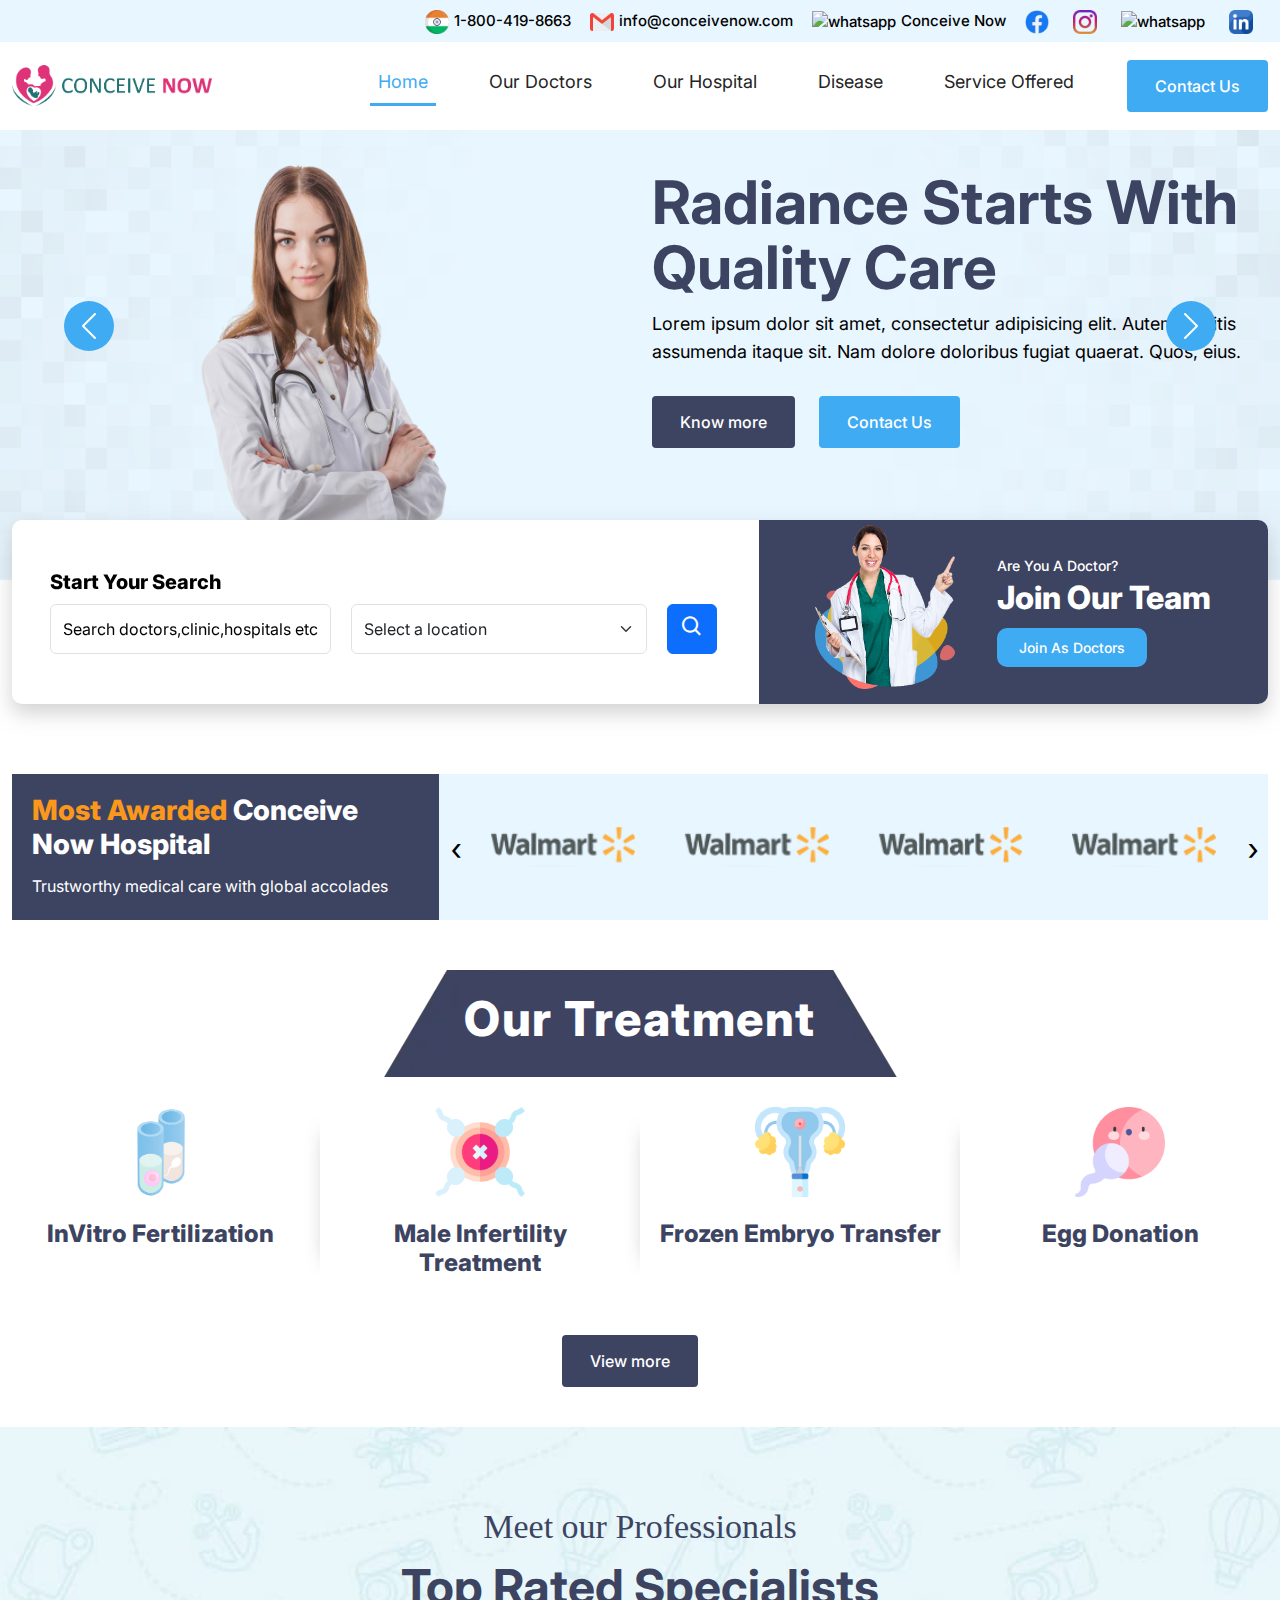
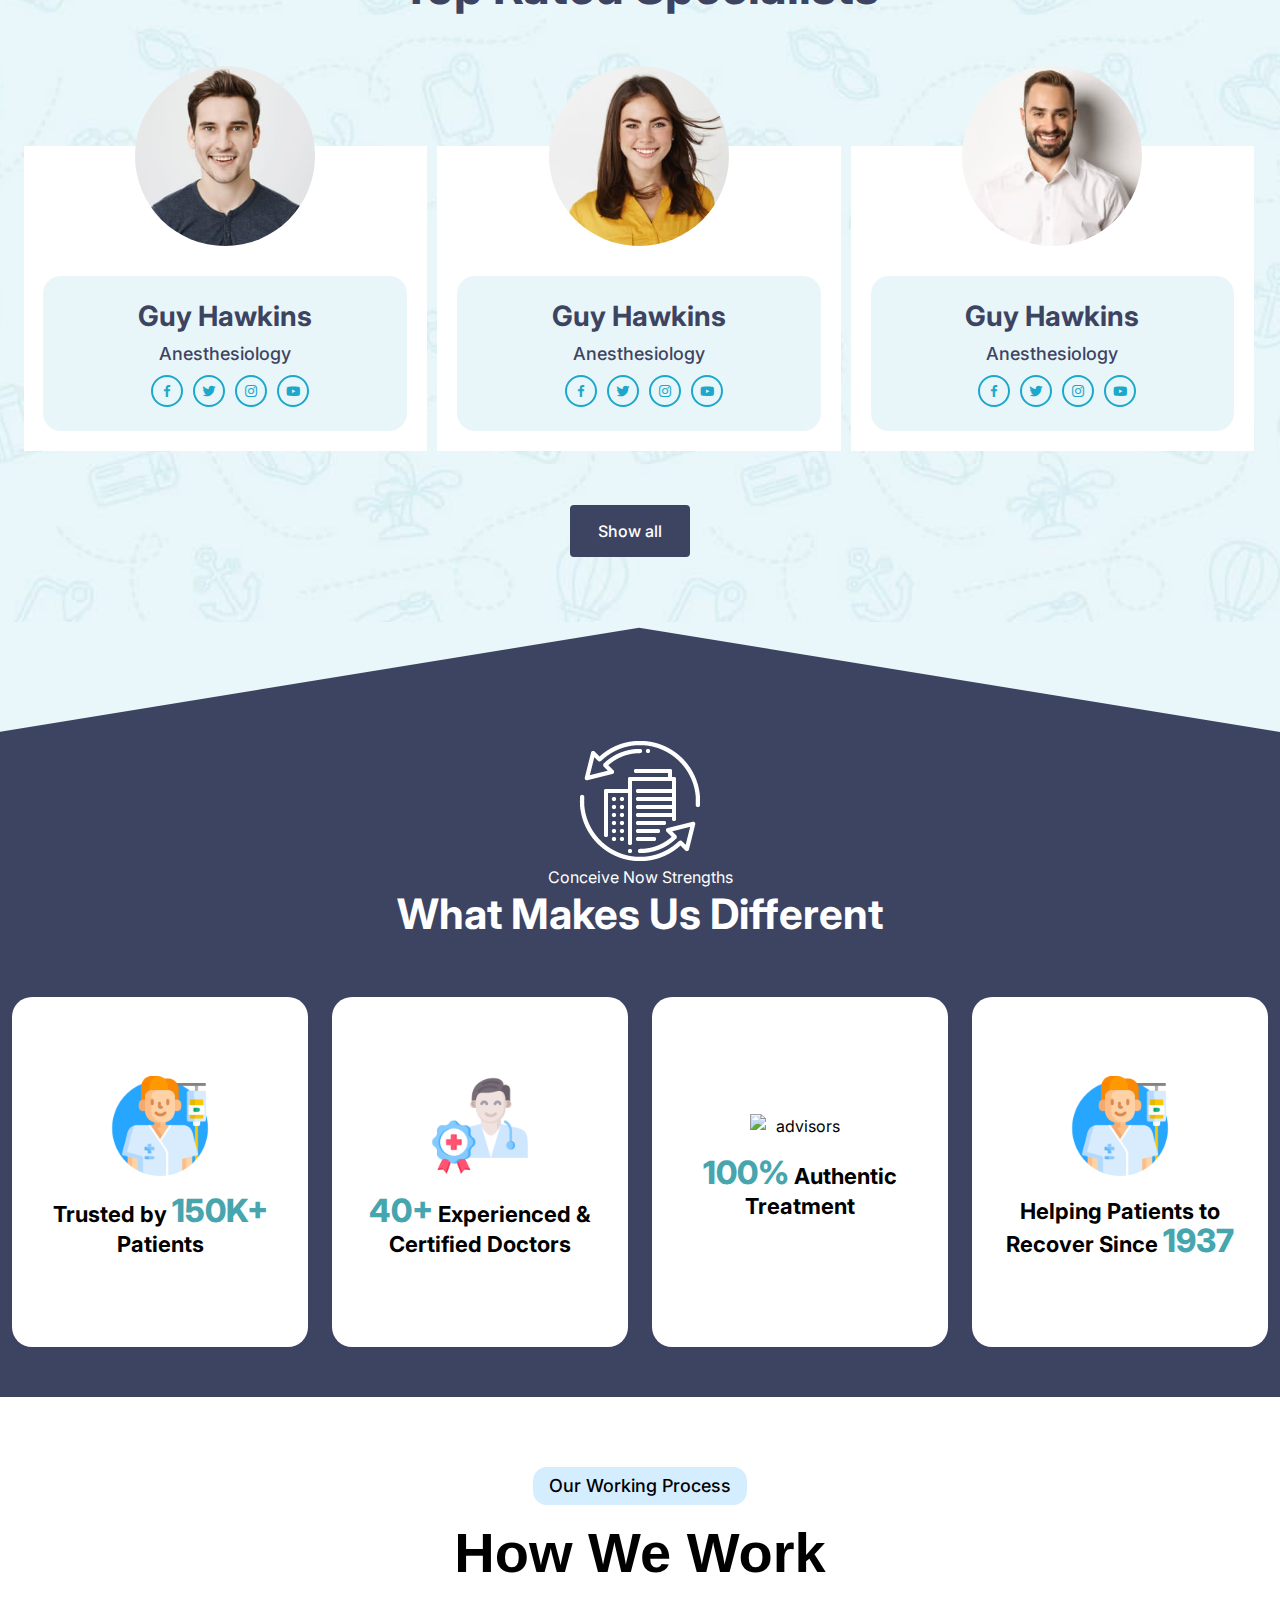
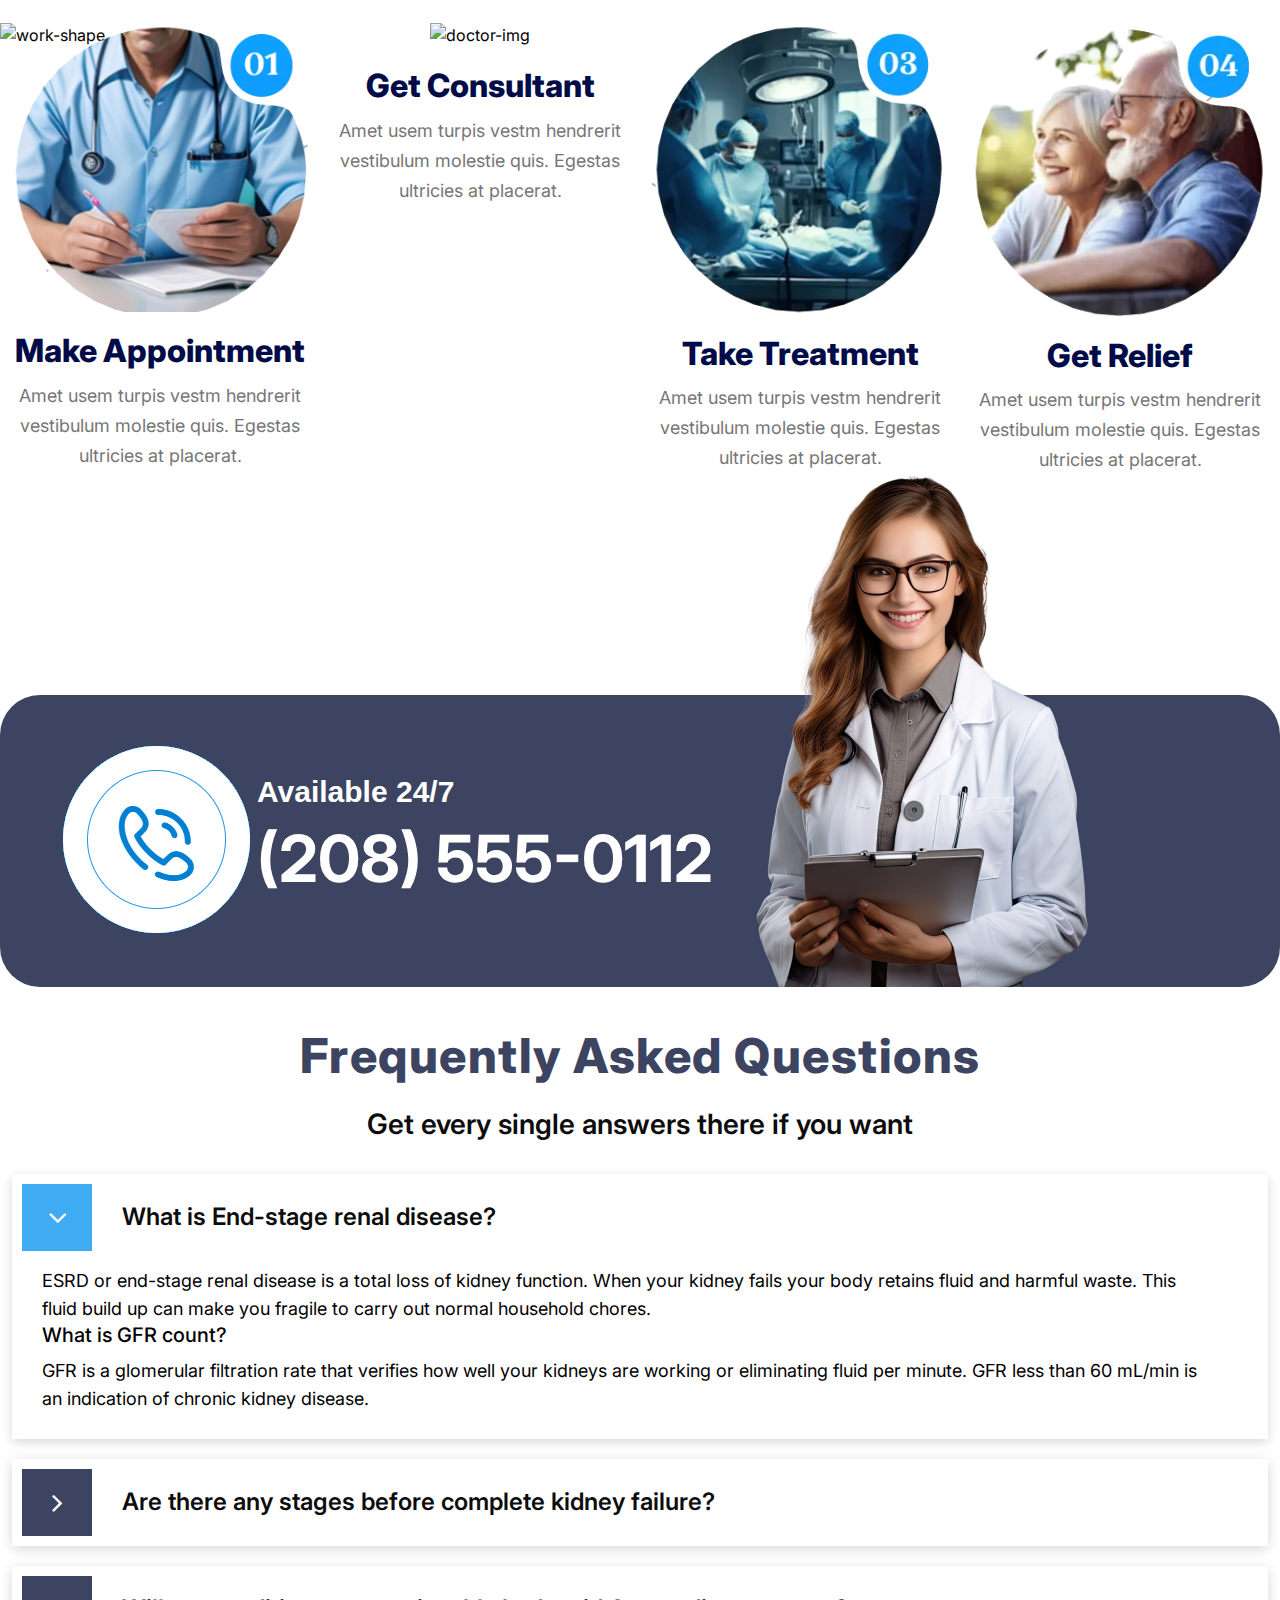
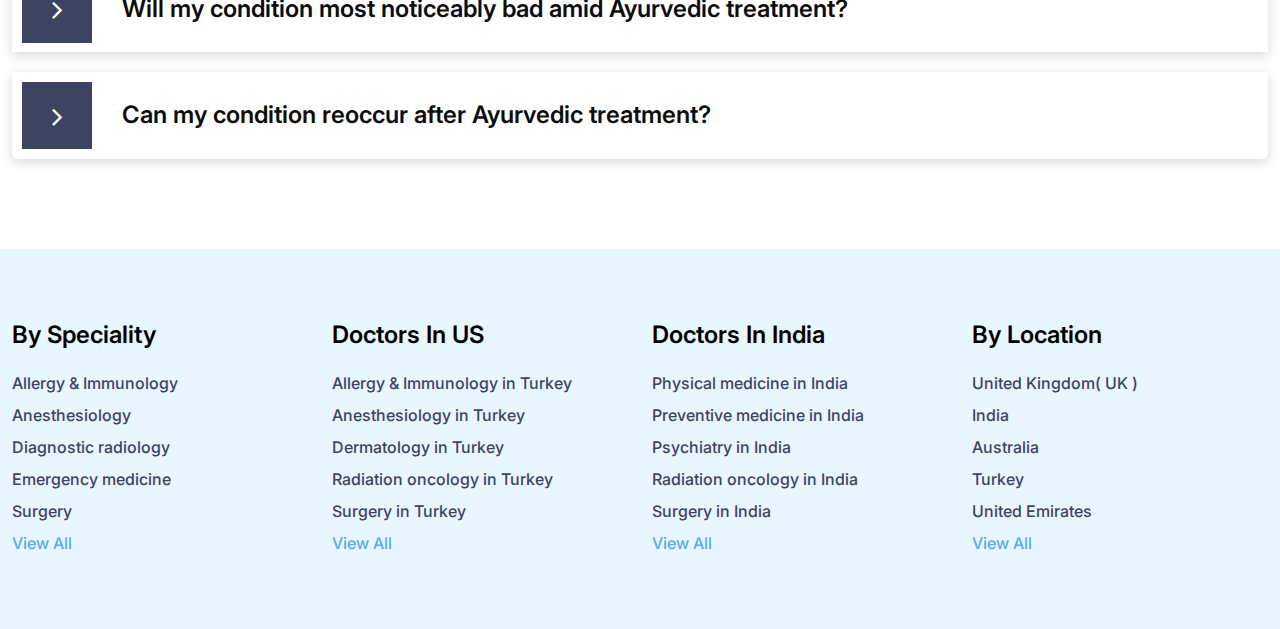
==== commit 679dcd6b: "Update index.html" ====
--- a/index.html
+++ b/index.html
@@ -38,6 +38,7 @@
             <div class="container">
               <a class="navbar-brand" href="#">
                 <img src="img/logo.webp" alt="logo">
+              
               </a>
               <button class="navbar-toggler" type="button" data-bs-toggle="collapse" data-bs-target="#navbarNavDropdown" aria-controls="navbarNavDropdown" aria-expanded="false" aria-label="Toggle navigation">
                 <span class="navbar-toggler-icon"></span>
@@ -48,16 +49,16 @@
                     <a class="nav-link active" aria-current="page" href="#">Home</a>
                   </li>
                   <li class="nav-item">
-                    <a class="nav-link" href="#">IUI</a>
+                    <a class="nav-link" href="#">Our Doctors</a>
                   </li>
                   <li class="nav-item">
-                    <a class="nav-link" href="#">IVF</a>
+                    <a class="nav-link" href="#">Our Hospital</a>
                   </li>
                   <li class="nav-item">
-                    <a class="nav-link" href="#">Infertility</a>
+                    <a class="nav-link" href="#">Disease</a>
                   </li>
                   <li class="nav-item">
-                    <a class="nav-link" href="#">Gynaecology</a>
+                    <a class="nav-link" href="#">Service Offered</a>
                   </li>
                   <li class="nav-item">
                     <a class="blue-btn" href="#">Contact Us</a>
@@ -67,8 +68,7 @@
             </div>
           </nav>
     </div>
-  </header>
-  
+</header>
 <section class="banner-sec">
   <div id="carouselExampleCaptions" class="carousel slide" data-bs-ride="carousel">
     <div class="carousel-indicators">
@@ -303,7 +303,7 @@
         <div class="treat-img">
           <a href="#">
             <img src="img/srvc_icon2.png" alt="">
-            <h5>Infertility Treatment</h5>
+            <h5>Male Infertility Treatment</h5>
           </a>
         </div>
       </div>
@@ -311,15 +311,15 @@
         <div class="treat-img">
           <a href="#">
             <img src="img/srvc_icon3.png" alt="">
-            <h5>Intrauterine Insemination</h5>
+            <h5>Frozen Embryo Transfer</h5>
           </a>
         </div>
       </div>
       <div class="col-lg-3 col-md-3 col-6">
         <div class="treat-img">
           <a href="#">
-            <img src="img/gynecology.png" alt="">
-            <h5>Gynecology</h5>
+            <img src="img/srvc_icon4.png" alt="">
+            <h5>Egg Donation</h5>
           </a>
         </div>
       </div>
@@ -526,56 +526,32 @@
         </div>
      </div>
      <div class="row custom_row">
-        <div class="col-md-6 col-xl-3">
-          <div class="overlay-boxx">
-            <div class="advisors-box" data-aos="fade-up">
-              <img src="img/patient.png" alt="Advisors">
-              <h4>Trusted by <span>150K+</span> Patients</h4>	
-              <div class="overlayy">
-                <div class="over-txt"><p>Conceive Now has become a beacon of hope and care for more than 150,000 patients who trust us with their reproductive health. Building trust, we have grown in repute to achieve success not only in fertility treatments but also in comprehensive gynecological services. Each patient is unique in his or her journey; likewise, each one deserves personalized care and service.</p></div>
-              </div>						  
-              </div>
+                  <div class="col-md-6 col-xl-3">
+         <div class="advisors-box aos-init aos-animate" data-aos="fade-up">
+          <img src="img/patient.png" alt="Advisors">
+           <h4>Trusted by <span>150K+</span> Patients</h4>							  
           </div>
        </div>
-        <div class="col-md-6 col-xl-3">
-          <div class="overlay-boxx">
-          <div class="advisors-box aos-init aos-animate" data-aos="fade-up">
-            <img src="img/certified-doctors.png" alt="advisors">
-            <h4><span>40+</span> Experienced & Certified Doctors</h4>	
-            <div class="overlayy">
-              <div class="over-txt"><p>Conceive Now has become a beacon of hope and care for more than 150,000 patients who trust us with their reproductive health. Building trust, we have grown in repute to achieve success not only in fertility treatments but also in comprehensive gynecological services. Each patient is unique in his or her journey; likewise, each one deserves personalized care and service.</p></div>
-            </div>						  
-          </div>
+              <div class="col-md-6 col-xl-3">
+         <div class="advisors-box aos-init aos-animate" data-aos="fade-up">
+          <img src="img/certified-doctors.png" alt="advisors">
+           <h4><span>40+</span> Experienced & Certified Doctors</h4>							  
           </div>
        </div>
-          <div class="col-md-6 col-xl-3">
-            <div class="overlay-boxx">
-              <div class="advisors-box aos-init aos-animate" data-aos="fade-up">
-                <img src="img/treatment.png" alt="advisors">
-                <h4><span>100%</span> Authentic Treatment</h4>		
-                <div class="overlayy">
-                  <div class="over-txt">
-                    <p>Conceive Now has become a beacon of hope and care for more than 150,000 patients who trust us with their reproductive health. Building trust, we have grown in repute to achieve success not only in fertility treatments but also in comprehensive gynecological services. Each patient is unique in his or her journey; likewise, each one deserves personalized care and service.</p>
-                  </div>
-                </div>					  
-              </div>
-        </div>
+              <div class="col-md-6 col-xl-3">
+         <div class="advisors-box aos-init aos-animate" data-aos="fade-up">
+          <img src="img/treatment.png" alt="advisors">
+           <h4><span>100%</span> Authentic Treatment</h4>							  
+          </div>
        </div>
-        <div class="col-md-6 col-xl-3">
-            <div class="overlay-boxx">     
-              <div class="advisors-box aos-init aos-animate" data-aos="fade-up">
-                <img src="img/patient.png" alt="advisors">
-                <h4>Helping Patients to Recover Since <span>1937</span></h4>	
-                <div class="overlayy">
-                  <div class="over-txt">
-                    <p>Conceive Now has become a beacon of hope and care for more than 150,000 patients who trust us with their reproductive health. Building trust, we have grown in repute to achieve success not only in fertility treatments but also in comprehensive gynecological services. Each patient is unique in his or her journey; likewise, each one deserves personalized care and service.</p>
-                  </div>
-                </div>						  
-              </div>
-              </div>
-       </div>   
+              <div class="col-md-6 col-xl-3">
+         <div class="advisors-box aos-init aos-animate" data-aos="fade-up">
+          <img src="img/patient.png" alt="advisors">
+            <h4>Helping Patients to Recover Since <span>1937</span></h4>							  
+          </div>
+       </div>
+            
      </div>
-
   </div>
 </section>
 
@@ -657,97 +633,7 @@
 		</div>
 	</div>
 </section>
-<section class="testimonials padTB_70">
-	<div class="container text-center ">
-		<h2 class="sec_head white_txt">What Moms Are Saying About Envy</h2>
-		<div class="test_slider">
-			<div class="large-12 columns">
-				<div class="owl-carousel clientSlide owl-theme">
-					<div class="item">
-						<div class="testi_box">
-							<p>This is Allen’s original cheer gym and we love it!!!! We recently joined Envy cheer and within five minutes of a tumbling class, my daughter said she felt so comfortable here, and we have loved it ever since. Both of my girls cheer and they adore the coaches who are professional and train the athletes while building their character from the inside out with integrity and excellence!!! This is Allen’s original cheer gym and we love it!!!!</p>
-							<div class="testi_user">
-								<div class="star">
-									<i class='bx bxs-star'></i>
-									<i class='bx bxs-star'></i>
-									<i class='bx bxs-star'></i>
-									<i class='bx bxs-star'></i>
-									<i class='bx bxs-star'></i>
-								</div>
-								<div class="testi_img">
-									<img src="img/team_1_3.jpg" alt="Blog" width="300" height="250" loading="lazy">
-								</div>
-								<div class="testi_name">
-									<h4>Jennifer Love</h4>
-								</div>
-							</div>
-						</div>
-					</div>
-					<div class="item">
-						<div class="testi_box">
-							<p>This will be our girls' 3rd year at Envy Cheer, and they love it! Their tumbling has really advanced, and they love the competitions! We are so happy to be part of the Envy Cheer family. It continues to be such a positive cheer program for our girls! We love Envy Cheer!</p>
-							<div class="testi_user">
-								<div class="star">
-									<i class='bx bxs-star'></i>
-									<i class='bx bxs-star'></i>
-									<i class='bx bxs-star'></i>
-									<i class='bx bxs-star'></i>
-									<i class='bx bxs-star'></i>
-								</div>
-								<div class="testi_img">
-									<img src="img/team_1_3.jpg" alt="Blog" width="300" height="250" loading="lazy">
-								</div>
-								<div class="testi_name">
-									<h4>Karen Smith</h4>
-								</div>
-							</div>
-						</div>
-					</div>
-					<div class="item">
-						<div class="testi_box">
-							<p>I love this place I got my backhandspring and front walkover it’s better than any gym the coaches are nice,helpful and amazing They win every competition the place has 2 story and teams to level 1-8 and they have open night ever month i love it</p>
-							<div class="testi_user">
-								<div class="star">
-									<i class='bx bxs-star'></i>
-									<i class='bx bxs-star'></i>
-									<i class='bx bxs-star'></i>
-									<i class='bx bxs-star'></i>
-									<i class='bx bxs-star'></i>
-								</div>
-								<div class="testi_img">
-									<img src="img/team_1_3.jpg" alt="Blog" width="300" height="250" loading="lazy">
-								</div>
-								<div class="testi_name">
-									<h4>Brianna</h4>
-								</div>
-							</div>
-						</div>
-					</div>
-					<div class="item">
-						<div class="testi_box">
-							<p>My daughter has been at envy for 3 years now and we absolutely love it! The coaches are great and it feels like family!!</p>
-							<div class="testi_user">
-								<div class="star">
-									<i class='bx bxs-star'></i>
-									<i class='bx bxs-star'></i>
-									<i class='bx bxs-star'></i>
-									<i class='bx bxs-star'></i>
-									<i class='bx bxs-star'></i>
-								</div>
-								<div class="testi_img">
-									<img src="img/team_1_3.jpg" alt="Blog" width="300" height="250" loading="lazy">
-								</div>
-								<div class="testi_name">
-									<h4>Amaryc</h4>
-								</div>
-							</div>
-						</div>
-					</div>
-				</div>
-			</div>
-		</div>
-	</div>		
-</section>
+
 <section class="collapse_sec">
   <div class="container">
   <div class="subHead_box  text-center">
@@ -888,4 +774,4 @@
 <script src="https://cdn.jsdelivr.net/npm/swiper@10/swiper-bundle.min.js"></script>
 <script src="js/script.js"></script>
 </body>
-</html>+</html>
